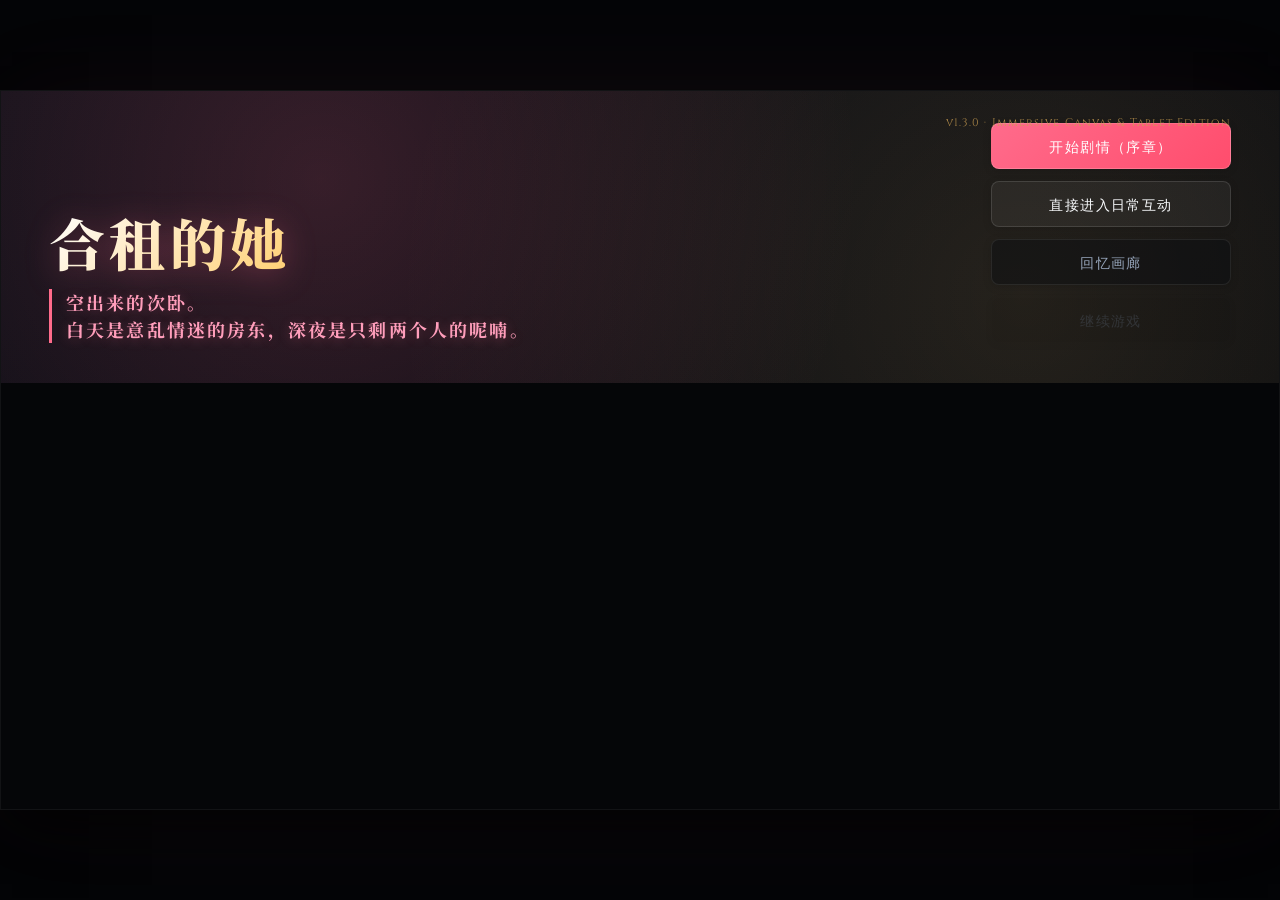
==== public/index.html @ 84e0ab67 "chore: save current progress before implementing video chain scheme" ====
<!DOCTYPE html>
<html lang="zh-CN">
<head>
  <meta charset="UTF-8" />
  <meta
    name="viewport"
    content="width=device-width, initial-scale=1, viewport-fit=cover, interactive-widget=resizes-content"
  />
  <title>合租的她</title>
  <meta name="description" content="合租的她 - 空出来的次卧。白天是房东，晚上只剩你们两个。" />
  <meta property="og:title" content="合租的她" />
  <meta property="og:description" content="空出来的次卧。白天是房东，晚上只剩你们两个。" />
  <link rel="preconnect" href="https://fonts.googleapis.com" />
  <link rel="preconnect" href="https://fonts.gstatic.com" crossorigin />
  <link href="https://fonts.googleapis.com/css2?family=Cinzel:wght@700;900&family=Plus+Jakarta+Sans:wght@400;500;600;700&family=Noto+Serif+SC:wght@500;700&display=swap" rel="stylesheet" />
  <link rel="stylesheet" href="style.css?v=15" />
  <link rel="stylesheet" href="ui-v2.css?v=8" />
</head>
<body>
  <div id="app" class="phone-shell">
    <div id="boot-loader" class="boot-loader is-done" role="status" aria-live="polite">
      <div class="boot-loader-panel">
        <p class="boot-loader-kicker">合租的她</p>
        <p id="boot-loader-text" class="boot-loader-text">好了</p>
        <div class="boot-loader-track" aria-hidden="true"><i id="boot-loader-bar" style="width:100%"></i></div>
      </div>
    </div>

    <!-- 1. TITLE SCREEN (Cinematic & Atmospheric) -->
    <section id="screen-title" class="screen">
      <div class="title-brand-block">
        <h1 class="title-main">合租的她</h1>
        <p class="title-sub">空出来的次卧。<br />白天是意乱情迷的房东，深夜是只剩两个人的呢喃。</p>
      </div>
      <div class="title-actions">
        <button type="button" id="btn-start" class="btn btn--primary">开始剧情（序章）</button>
        <button type="button" id="btn-slg" class="btn btn--secondary">直接进入日常互动</button>
        <button type="button" id="btn-gallery-open" class="btn btn--ghost">回忆画廊</button>
        <button type="button" id="btn-continue" class="btn btn--ghost" disabled>继续游戏</button>
      </div>
      <p class="title-version">v1.3.0 · Immersive Canvas & Tablet Edition</p>
    </section>

    <!-- 2. MAIN IMMERSIVE PLAY SCREEN (All Overlaid on Canvas Stage) -->
    <section id="screen-game" class="screen hidden is-vn">
      
      <!-- Immersive Full-Screen Visual Novel / Stage Backdrop -->
      <div id="stage" class="stage">
        <div id="layer-bg" class="layer-bg" aria-hidden="true"></div>
        <div id="layer-props" class="layer-props" aria-hidden="true"></div>
        <div id="layer-char" class="layer-char" aria-hidden="true"></div>
        <div id="layer-dim" class="layer-dim" aria-hidden="true"></div>
        <div id="layer-hot" class="layer-hot"></div>
        <div id="hit-catcher" class="hit-catcher" aria-hidden="true"></div>
      </div>

      <!-- Floating Top HUD Status Bar (Overlaid directly on Stage canvas) -->
      <header id="hud-bar" class="hud-bar floating-hud-bar">
        <div class="hud-time">
          <span id="hud-clock-icon" class="hud-clock" aria-hidden="true">☀</span>
          <span id="hud-time" class="hud-time-text">第1天 · 周六 · 下午</span>
        </div>
        <div class="hud-energy" title="体力">
          <span class="hud-ico">⚡ 体力</span>
          <div class="hud-bar-track"><i id="hud-energy-fill" style="width: 100%"></i></div>
          <span id="hud-energy-num" class="hud-time-text">100/100</span>
        </div>
        <div class="hud-gold"><span class="hud-ico">💰</span><span id="hud-gold">¥ 1000</span></div>
        <div class="hud-study"><span class="hud-ico">📘</span><span id="hud-study">Lv.50</span></div>
        <button type="button" id="btn-menu" class="hud-gear" aria-label="菜单">⚙</button>
      </header>

      <!-- Floating Left: Smartphone Quick Ribbon (Overlaid on Stage canvas) -->
      <nav class="phone-floating-ribbon">
        <button type="button" class="ribbon-btn" id="btn-phone-shop" title="淘宝网购">
          <span class="ribbon-icon">🛒</span>
          <span class="ribbon-lbl">淘宝</span>
        </button>
        <button type="button" class="ribbon-btn" id="btn-phone-monitor" title="安全监控">
          <span class="ribbon-icon">📹</span>
          <span class="ribbon-lbl">监控</span>
        </button>
        <button type="button" class="ribbon-btn" id="btn-phone-sns" title="iPad平板">
          <span class="ribbon-icon">📱</span>
          <span class="ribbon-lbl">平板</span>
        </button>
        <button type="button" class="ribbon-btn" id="btn-phone-gallery" title="回忆画廊">
          <span class="ribbon-icon">🎨</span>
          <span class="ribbon-lbl">画廊</span>
        </button>
      </nav>

      <!-- Floating Top-Left: Active Quest Tracker Overlay (Overlaid on Stage canvas) -->
      <aside class="quest-floating-overlay">
        <div class="quest-floating-badge">📌 当前目标</div>
        <div class="quest-floating-box">
          <div id="hud-quest-title" class="quest-floating-title">正在载入任务...</div>
          <p id="hud-quest-desc" class="quest-floating-desc">熟悉环境，去各房间探索。</p>
          <div id="hud-quest-target" class="quest-floating-target">目标: 在地图移动中探索客厅或厨房</div>
        </div>
      </aside>

      <!-- Floating Top-Right: Lin Wanqing Profile & Intimacy Stats Card -->
      <aside id="npc-panel" class="npc-floating-overlay is-on">
        <div class="npc-head-row">
          <img id="npc-face" class="npc-face-img" alt="林晚晴" src="assets/char/wanqing/s1.png" />
          <div class="npc-profile-details">
            <span class="npc-profile-name">林晚晴</span>
            <span id="npc-state" class="npc-profile-state">空闲</span>
          </div>
        </div>
        <div class="npc-meters-block">
          <div class="npc-meter-row">
            <span class="npc-meter-lbl">❤ 信赖</span>
            <div class="heart-bar-track"><i id="npc-heart-fill" style="width: 10%"></i></div>
          </div>
          <div class="npc-meter-row">
            <span class="npc-meter-lbl">🔥 欲望</span>
            <div class="lust-bar-track"><i id="npc-lust-fill" style="width: 5%"></i></div>
          </div>
          <div class="npc-meter-row">
            <span class="npc-meter-lbl">🚨 警惕</span>
            <div class="suspicion-bar-track"><i id="npc-suspicion-fill" style="width: 0%"></i></div>
          </div>
          <p id="npc-rel" class="relationship-details">关系：加载中...</p>
        </div>

        <!-- Intimacy Counters Grid (口、手、足、穴、肛、高潮次数) -->
        <div class="npc-stats-section">
          <div class="stats-section-title">📊 肢体与亲密数据</div>
          <div class="npc-stats-grid">
            <div class="stat-badge" title="口交/吞吐次数"><span class="stat-ico">👄 口</span><span id="stat-count-mouth" class="stat-val">0</span></div>
            <div class="stat-badge" title="亲抚/手交次数"><span class="stat-ico">✋ 抚</span><span id="stat-count-hand" class="stat-val">0</span></div>
            <div class="stat-badge" title="足交/踩弄次数"><span class="stat-ico">🦶 足</span><span id="stat-count-foot" class="stat-val">0</span></div>
            <div class="stat-badge" title="穴交/插入次数"><span class="stat-ico">🌸 穴</span><span id="stat-count-vaginal" class="stat-val">0</span></div>
            <div class="stat-badge" title="肛交/后庭次数"><span class="stat-ico">🍑 肛</span><span id="stat-count-anal" class="stat-val">0</span></div>
            <div class="stat-badge" title="高潮/释放次数"><span class="stat-ico">💦 潮</span><span id="stat-count-climax" class="stat-val">0</span></div>
          </div>
        </div>
      </aside>

      <!-- Floating Separated Interactive Actions Selector (Pops up beside sprite when clicked) -->
      <aside id="actions-panel" class="actions-floating-overlay">
        <div class="actions-panel-header">
          <span class="section-overlay-title">🔥 互动玩法</span>
          <button type="button" id="btn-close-acts" class="btn-close-overlay" title="关闭">✕</button>
        </div>
        <div id="npc-acts" class="npc-acts">
          <!-- Populated categories or submenu items -->
        </div>
      </aside>

      <!-- Floating Bottom-Right: Fast Travelling Blueprint Selection Grid (Overlaid on Stage canvas) -->
      <aside class="map-floating-overlay">
        <div class="section-overlay-title">◎ 位置瞬移</div>
        <div id="mini-map-grid" class="mini-map-grid">
          <!-- Populated rooms -->
        </div>
      </aside>

      <!-- Hidden map card but kept for internal bindings compatibility -->
      <div id="mini-map" class="mini-map hidden">
        <div class="mini-map-card">
          <h2>瞬移地图</h2>
          <button type="button" id="mini-map-close" class="btn btn--ghost">关上</button>
        </div>
      </div>

      <!-- Dialogue panel perfectly overlapping at the bottom center of the Stage canvas -->
      <footer id="layer-vn" class="vn-panel">
        <div id="vn-top-bar" class="vn-top-bar">
          <div id="vn-name" class="vn-name"></div>
          <button type="button" id="btn-skip-vn" class="btn-skip-vn">跳过剧情 · 进入日常互动 ➔</button>
        </div>
        <p id="vn-text" class="vn-text"></p>
        <div id="vn-choices" class="vn-choices"></div>
        <p id="vn-hint" class="vn-hint">点这里继续</p>
        <span id="fx-heart" class="fx-heart" hidden>❤ 信赖 +0</span>
      </footer>
    </section>

    <!-- 3. INTERACTIVE VIDEO PLAYER INTERFACE (mode=video) -->
    <div id="layer-video" class="layer-video hidden" role="region" aria-label="情境互动">
      <video id="video-element" class="video-element" playsinline webkit-playsinline></video>
      <div id="video-fallback" class="video-fallback">
        <div class="video-fallback-backdrop"></div>
        <img id="video-fallback-char" class="video-fallback-char" alt="" />
      </div>
      <div id="video-overlay" class="video-overlay">
        <div class="video-header">
          <span class="video-tier-badge" id="video-tier-badge">A档·着衣摸</span>
          <h3 id="video-title" class="video-title">客厅·贴近揉抚</h3>
        </div>
        <p id="video-caption" class="video-caption">等……等一下，客厅灯还没关呢……</p>
        <div id="video-sub-acts" class="video-sub-acts"></div>
        <div class="video-footer">
          <button type="button" id="btn-video-finish" class="btn btn-video-finish">释放 / 结束 ➔</button>
          <button type="button" id="btn-video-close" class="btn btn--ghost btn-video-close">离开</button>
        </div>
      </div>
      <div id="video-fade" class="video-fade"></div>
    </div>

    <!-- 4. RICH GALLERY MODAL SHEET -->
    <div id="gallery-sheet" class="gallery-sheet hidden" role="dialog" aria-label="回忆画廊">
      <div class="gallery-card">
        <div class="gallery-header">
          <h2>回忆画廊 · 情境鉴赏</h2>
          <button type="button" id="gallery-close" class="btn btn--text">✕</button>
        </div>
        <div class="gallery-tabs">
          <button type="button" class="gallery-tab is-active" data-tier="all">全部</button>
          <button type="button" class="gallery-tab" data-tier="A">A·着衣摸</button>
          <button type="button" class="gallery-tab" data-tier="B">B·口</button>
          <button type="button" class="gallery-tab" data-tier="C">C·插入</button>
          <button type="button" class="gallery-tab" data-tier="D">D·床特写</button>
          <button type="button" class="gallery-tab" data-tier="variant">画廊变体</button>
        </div>
        <div id="gallery-grid" class="gallery-grid"></div>
      </div>
    </div>

    <!-- 5. REALISTIC TAOBAO SHOPPING APP MODAL -->
    <div id="taobao-modal" class="modal-sheet hidden" role="dialog" aria-label="淘宝网购">
      <div class="taobao-shell">
        <div class="taobao-header">
          <div class="tb-top-bar">
            <span class="tb-logo">淘 淘宝网购</span>
            <div class="tb-search-bar">
              <span class="tb-search-icon">🔍</span>
              <span class="tb-search-placeholder">搜索微型摄像头/情趣蕾丝/柑橘香水...</span>
            </div>
            <div class="tb-gold-badge">💰 <span id="tb-gold-val">¥ 1000</span></div>
            <button type="button" id="tb-close-btn" class="tb-close-btn">✕</button>
          </div>
          <div class="tb-nav-tabs">
            <button type="button" class="tb-tab is-active" data-cat="all">🔥 猜你喜欢</button>
            <button type="button" class="tb-tab" data-cat="tech">📹 数码安防</button>
            <button type="button" class="tb-tab" data-cat="lingerie">👗 魅惑情趣</button>
            <button type="button" class="tb-tab" data-cat="gift">🎁 精致礼品</button>
          </div>
        </div>
        <div id="tb-product-grid" class="tb-product-grid">
          <!-- Populated by JavaScript -->
        </div>
      </div>
    </div>

    <!-- 6. REALISTIC CCTV SURVEILLANCE SYSTEM MODAL -->
    <div id="cctv-modal" class="modal-sheet hidden" role="dialog" aria-label="安全监控系统">
      <div class="cctv-shell">
        <div class="cctv-top-bar">
          <span class="cctv-title">📹 SECURITY GUARD Pro v4.2 - 全天候监控终端</span>
          <span id="cctv-clock" class="cctv-clock">LIVE ● 2026-10-05 23:45:12 REC</span>
          <button type="button" id="cctv-close-btn" class="cctv-close-btn">✕</button>
        </div>
        <div class="cctv-body">
          <div class="cctv-channels">
            <button type="button" class="cctv-ch-btn is-active" data-cam="cam01">CAM-01 浴室 Bathroom</button>
            <button type="button" class="cctv-ch-btn" data-cam="cam02">CAM-02 客厅 Living Room</button>
            <button type="button" class="cctv-ch-btn" data-cam="cam03">CAM-03 卧室 Bedroom</button>
            <div class="cctv-controls">
              <button type="button" id="btn-cctv-nv" class="cctv-ctrl-btn">🟢 夜视仪 OFF</button>
              <button type="button" id="btn-cctv-snap" class="cctv-ctrl-btn">📸 拍照快照</button>
            </div>
          </div>
          <div class="cctv-monitor-screen">
            <div id="cctv-feed-layer" class="cctv-feed-layer">
              <!-- Live Camera Feed or Static Noise -->
            </div>
            <div class="cctv-hud-overlay">
              <span class="cctv-cam-tag" id="cctv-cam-tag">CAM-01 浴室</span>
              <span class="cctv-signal-tag">SIGNAL: 100% 🟢 30FPS</span>
            </div>
            <div class="cctv-scanline"></div>
          </div>
        </div>
      </div>
    </div>

    <!-- 7. REALISTIC APPLE IPAD PRO TABLET MODAL -->
    <div id="ipad-modal" class="modal-sheet hidden" role="dialog" aria-label="Apple iPad Pro">
      <div class="ipad-shell">
        <div class="ipad-notch"></div>
        <div class="ipad-status-bar">
          <span id="ipad-time" class="ipad-time">09:41 周一</span>
          <div class="ipad-status-right">
            <span>📶 5G</span>
            <span>100% 🔋</span>
          </div>
        </div>

        <!-- iPad Screens Container -->
        <div id="ipad-screen-body" class="ipad-screen-body">
          <!-- 1) iPad OS Home Screen -->
          <div id="ipad-home-screen" class="ipad-view">
            <div class="ipad-apps-grid">
              <button type="button" class="ipad-app-icon" id="ipad-app-wechat">
                <span class="app-ico">💬</span>
                <span class="app-name">微信</span>
              </button>
              <button type="button" class="ipad-app-icon" id="ipad-app-weibo">
                <span class="app-ico">📱</span>
                <span class="app-name">微博</span>
              </button>
              <button type="button" class="ipad-app-icon" id="ipad-app-tb">
                <span class="app-ico">🛒</span>
                <span class="app-name">淘宝</span>
              </button>
              <button type="button" class="ipad-app-icon" id="ipad-app-cctv">
                <span class="app-ico">📹</span>
                <span class="app-name">安全监控</span>
              </button>
              <button type="button" class="ipad-app-icon" id="ipad-app-photos">
                <span class="app-ico">🎨</span>
                <span class="app-name">回忆相册</span>
              </button>
              <button type="button" class="ipad-app-icon" id="ipad-app-notes">
                <span class="app-ico">📝</span>
                <span class="app-name">秘密备忘</span>
              </button>
              <button type="button" class="ipad-app-icon" id="ipad-app-stats">
                <span class="app-ico">📊</span>
                <span class="app-name">肢体数据</span>
              </button>
            </div>
          </div>

          <!-- 2) iPad WeChat App View -->
          <div id="ipad-wechat-view" class="ipad-view hidden">
            <div class="wechat-header">
              <button type="button" class="ipad-back-btn" id="wechat-back-btn">◀ 返回桌面</button>
              <span class="wechat-title">微信 (WeChat)</span>
              <div class="wechat-sub-tabs">
                <button type="button" class="wc-sub-tab is-active" id="wc-tab-chat">💬 聊天</button>
                <button type="button" class="wc-sub-tab" id="wc-tab-moments">🌸 朋友圈</button>
              </div>
            </div>
            <div id="wc-body-chat" class="wechat-body">
              <div class="wc-contact-bar">
                <img src="assets/char/wanqing/s1.png" class="wc-avatar" alt="" />
                <div>
                  <div class="wc-contact-name">林晚晴 (房东姐姐)</div>
                  <div class="wc-contact-sub">在线 · 刚刚更新了朋友圈</div>
                </div>
              </div>
              <div class="wc-chat-log" id="wc-chat-log">
                <!-- Chat messages populated by JS -->
              </div>
              <div class="wc-chat-input-bar">
                <input type="text" id="wc-input" class="wc-input" placeholder="发送消息给晚晴姐..." />
                <button type="button" id="wc-send-btn" class="wc-send-btn">发送</button>
              </div>
            </div>
            <div id="wc-body-moments" class="wechat-body hidden">
              <div class="wc-moments-feed" id="wc-moments-feed">
                <!-- Moments populated by JS -->
              </div>
            </div>
          </div>

          <!-- 3) iPad Weibo App View -->
          <div id="ipad-weibo-view" class="ipad-view hidden">
            <div class="weibo-header">
              <button type="button" class="ipad-back-btn" id="weibo-back-btn">◀ 返回桌面</button>
              <span class="weibo-title">微博 · 热搜与关注</span>
            </div>
            <div class="weibo-body" id="weibo-body">
              <!-- Weibo updates populated by JS -->
            </div>
          </div>

          <!-- 4) iPad Notes App View -->
          <div id="ipad-notes-view" class="ipad-view hidden">
            <div class="notes-header">
              <button type="button" class="ipad-back-btn" id="notes-back-btn">◀ 返回桌面</button>
              <span class="notes-title">📝 秘密备忘录与观察日记</span>
            </div>
            <div class="notes-body" id="notes-body">
              <!-- Notes populated by JS -->
            </div>
          </div>

          <!-- 5) iPad Stats App View -->
          <div id="ipad-stats-view" class="ipad-view hidden">
            <div class="stats-header">
              <button type="button" class="ipad-back-btn" id="stats-back-btn">◀ 返回桌面</button>
              <span class="stats-title">📊 肢体与亲密关系全维度统计</span>
            </div>
            <div class="stats-body" id="ipad-stats-body">
              <!-- Detailed stats analytics populated by JS -->
            </div>
          </div>
        </div>

        <!-- iPad Dock & Home Bar -->
        <div class="ipad-dock">
          <div class="ipad-home-indicator" id="ipad-home-bar" title="返回桌面/关闭"></div>
        </div>
      </div>
    </div>

    <!-- 8. SLG MODAL DIALOG SHEET (Fallback) -->
    <div id="slg-sheet" class="slg-sheet hidden" role="dialog" aria-label="二级菜单">
      <div class="slg-sheet-card">
        <h2 id="slg-sheet-title">手机</h2>
        <div id="slg-sheet-body" class="slg-sheet-body"></div>
      </div>
    </div>

    <!-- 9. SYSTEM MENU MODAL SHEET -->
    <div id="menu-sheet" class="menu-sheet hidden" role="dialog" aria-label="菜单">
      <div class="menu-card">
        <h2>系统</h2>
        <button type="button" id="menu-back" class="btn btn--primary">回到游戏</button>
        <button type="button" id="menu-gallery" class="btn btn--secondary">回忆画廊</button>
        <button type="button" id="menu-title" class="btn">回标题</button>
      </div>
    </div>

    <!-- compat button for map ID -->
    <button type="button" id="btn-map" class="hidden" style="display:none"></button>
  </div>

  <script src="data/script/ch00.js"></script>
  <script defer src="js/stage.js?v=6"></script>
  <script defer src="js/hitmap.js?v=2"></script>
  <script defer src="js/vn.js?v=7"></script>
  <script defer src="js/pack.js?v=2"></script>
  <script defer src="js/slg.js?v=9"></script>
  <script defer src="js/app.js?v=14"></script>
</body>
</html>
---- public/style.css ----
/* Premium Visual Novel & SLG Hybrid UI - Overhauled Style Specification */

:root {
  --wall: #0b0c10;
  --wall-deep: #050608;
  --paper: #f8fafc;
  --paper-dim: #94a3b8;
  --ink: #f1f5f9;
  --ink-soft: #64748b;
  --rust: #ff6b8b;
  --rust-press: #e04d70;
  --gold: #ffd27a;
  --gold-dim: #cda052;
  --line: rgba(255, 255, 255, 0.08);
  --glass: rgba(13, 17, 24, 0.78);
  --glass-light: rgba(255, 255, 255, 0.03);
  --glass-border: rgba(255, 255, 255, 0.08);
  --safe-top: env(safe-area-inset-top, 0px);
  --safe-bottom: env(safe-area-inset-bottom, 0px);
  --safe-left: env(safe-area-inset-left, 0px);
  --safe-right: env(safe-area-inset-right, 0px);
}

* {
  box-sizing: border-box;
}

html, body {
  margin: 0;
  height: 100%;
  background: #030406;
  color: var(--ink);
  font-family: "Plus Jakarta Sans", "PingFang SC", "Hiragino Sans GB", "Microsoft YaHei", sans-serif;
  overflow: hidden;
  -webkit-tap-highlight-color: transparent;
}

/* Premium Outer Device Framing & Viewport Isolation */
.phone-shell {
  position: relative;
  width: min(100vw, calc(100vh * 16 / 9));
  height: min(100vh, calc(100vw * 9 / 16));
  max-width: none;
  margin: 0 auto;
  top: 50%;
  transform: translateY(-50%);
  background: var(--wall-deep);
  overflow: hidden;
  box-shadow: 0 25px 50px -12px rgba(0, 0, 0, 0.8),
              0 0 100px rgba(255, 107, 139, 0.05);
  border: 1px solid rgba(255, 255, 255, 0.05);
}

.screen {
  position: absolute;
  inset: 0;
}

.hidden {
  display: none !important;
}

/* Elegant & Immersive Cinematic Boot Loader */
.boot-loader {
  position: absolute;
  inset: 0;
  z-index: 100;
  display: flex;
  align-items: center;
  justify-content: center;
  background: var(--wall-deep);
}
.boot-loader.is-done {
  display: none;
}
.boot-loader-panel {
  width: min(320px, 45%);
  text-align: center;
}
.boot-loader-kicker {
  margin: 0 0 12px;
  font-family: "Noto Serif SC", "Cinzel", serif;
  font-size: 24px;
  letter-spacing: 0.18em;
  color: var(--paper);
  text-shadow: 0 0 12px rgba(255, 255, 255, 0.2);
}
.boot-loader-text {
  margin: 0 0 20px;
  font-size: 13px;
  letter-spacing: 0.08em;
  color: var(--ink-soft);
}
.boot-loader-track {
  height: 2px;
  background: rgba(255, 255, 255, 0.06);
  overflow: hidden;
  border-radius: 99px;
}
.boot-loader-track i {
  display: block;
  height: 100%;
  width: 10%;
  background: linear-gradient(90deg, var(--rust), var(--gold));
  transition: width 0.2s cubic-bezier(0.16, 1, 0.3, 1);
  box-shadow: 0 0 8px var(--rust);
}

/* Highly Artistic & Cinematic Title Screen (Completely Overturned) */
#screen-title {
  position: relative;
  display: flex;
  flex-direction: row;
  align-items: flex-end;
  justify-content: space-between;
  gap: 32px;
  padding: calc(32px + var(--safe-top)) calc(48px + var(--safe-right)) calc(40px + var(--safe-bottom)) calc(48px + var(--safe-left));
  background:
    radial-gradient(circle at 25% 30%, rgba(255, 107, 139, 0.18) 0%, transparent 55%),
    radial-gradient(circle at 80% 70%, rgba(255, 210, 122, 0.12) 0%, transparent 60%),
    linear-gradient(135deg, #0d0f17 0%, #06080d 100%);
  overflow: hidden;
}

.title-ambient-glow {
  position: absolute;
  inset: 0;
  background: radial-gradient(circle at 20% 50%, rgba(255, 107, 139, 0.12) 0%, transparent 50%);
  pointer-events: none;
  animation: titleGlowPulse 6s ease-in-out infinite alternate;
}
@keyframes titleGlowPulse {
  0% { opacity: 0.5; transform: scale(1); }
  100% { opacity: 1; transform: scale(1.05); }
}

.title-brand-block {
  flex: 1;
  max-width: 580px;
  text-align: left;
  z-index: 2;
}

.title-badge {
  display: inline-block;
  font-family: "Noto Serif SC", serif;
  font-size: 11px;
  font-weight: 700;
  letter-spacing: 0.12em;
  color: var(--gold);
  background: rgba(255, 210, 122, 0.12);
  border: 1px solid rgba(255, 210, 122, 0.3);
  padding: 4px 12px;
  border-radius: 20px;
  margin-bottom: 12px;
  backdrop-filter: blur(8px);
  box-shadow: 0 4px 12px rgba(0, 0, 0, 0.3);
}

.title-main {
  margin: 0 0 14px;
  font-family: "Ma Shan Zheng", "Noto Serif SC", "Cinzel", serif;
  font-size: clamp(34px, 5.8vw, 56px);
  font-weight: 900;
  letter-spacing: 0.08em;
  color: #ffffff;
  background: linear-gradient(135deg, #ffffff 0%, #ffd27a 45%, #ff6b8b 100%);
  -webkit-background-clip: text;
  -webkit-text-fill-color: transparent;
  filter: drop-shadow(0 4px 16px rgba(255, 107, 139, 0.35));
  line-height: 1.18;
}

.title-sub {
  margin: 0;
  font-family: "Noto Serif SC", serif;
  font-size: clamp(14px, 2.2vw, 18px);
  line-height: 1.5;
  color: #ff9ebb;
  letter-spacing: 0.12em;
  font-weight: 700;
  border-left: 3px solid var(--rust);
  padding-left: 14px;
  text-shadow: 0 2px 12px rgba(255, 107, 139, 0.3);
}

.title-actions {
  display: grid;
  gap: 12px;
  width: min(240px, 32%);
  z-index: 2;
}

.title-version {
  position: absolute;
  right: calc(48px + var(--safe-right));
  top: calc(24px + var(--safe-top));
  margin: 0;
  font-family: "Cinzel", monospace;
  font-size: 11px;
  letter-spacing: 0.1em;
  color: var(--gold-dim);
  opacity: 0.8;
  z-index: 2;
}

/* Premium Button Architecture & Affordance Design */
.btn {
  display: flex;
  align-items: center;
  justify-content: center;
  width: 100%;
  min-height: 46px;
  padding: 10px 20px;
  border: 1px solid var(--glass-border);
  border-radius: 8px;
  font-size: 14px;
  font-weight: 500;
  font-family: inherit;
  letter-spacing: 0.1em;
  line-height: 1.3;
  text-align: center;
  cursor: pointer;
  transition: all 0.25s cubic-bezier(0.16, 1, 0.3, 1);
  box-shadow: 0 2px 8px rgba(0, 0, 0, 0.15);
}
.btn:disabled {
  opacity: 0.25;
  cursor: not-allowed;
  border-color: rgba(255, 255, 255, 0.02) !important;
  background: rgba(0, 0, 0, 0.2) !important;
  color: var(--ink-soft) !important;
}

.btn--primary {
  background: linear-gradient(135deg, var(--rust) 0%, #ff4d6d 100%);
  border-color: rgba(255, 255, 255, 0.15);
  color: #ffffff;
}
.btn--primary:not(:disabled):hover {
  transform: translateY(-2px);
  box-shadow: 0 8px 20px rgba(255, 107, 139, 0.35);
  filter: brightness(1.08);
}
.btn--primary:not(:disabled):active {
  transform: translateY(0);
}

.btn--secondary {
  background: rgba(255, 255, 255, 0.05);
  border-color: rgba(255, 255, 255, 0.12);
  color: var(--paper);
}
.btn--secondary:not(:disabled):hover {
  background: rgba(255, 255, 255, 0.12);
  border-color: var(--gold);
  transform: translateY(-2px);
  box-shadow: 0 6px 15px rgba(255, 210, 122, 0.1);
}
.btn--secondary:not(:disabled):active {
  transform: translateY(0);
}

.btn--ghost {
  background: rgba(10, 12, 16, 0.45);
  border-color: rgba(255, 255, 255, 0.08);
  color: var(--paper-dim);
}
.btn--ghost:not(:disabled):hover {
  border-color: var(--rust);
  color: #ffffff;
  background: rgba(255, 107, 139, 0.05);
}

.btn--text {
  width: auto;
  min-height: 36px;
  min-width: 44px;
  padding: 6px 14px;
  background: transparent;
  border-color: transparent;
  color: var(--paper-dim);
  font-size: 13px;
  box-shadow: none;
}
.btn--text:not(:disabled):hover {
  color: #ffffff;
}

.btn--time {
  background: rgba(15, 20, 30, 0.7);
  border-color: rgba(255, 255, 255, 0.06);
  color: var(--paper-dim);
  font-size: 13px;
  min-height: 40px;
  border-radius: 6px;
}
.btn--time:not(:disabled):hover {
  border-color: var(--gold);
  color: #ffffff;
  background: rgba(255, 210, 122, 0.05);
}

/* Immersive Game Stage with Depth */
.stage {
  position: absolute;
  inset: 0;
  background: #030406;
  overflow: hidden;
}
.layer-bg,
.layer-props,
.layer-char,
.layer-dim,
.hit-catcher {
  position: absolute;
  inset: 0;
  pointer-events: none;
}
.layer-bg { z-index: 1; }
.layer-props { z-index: 2; }
.layer-char { z-index: 3; }
.layer-dim {
  z-index: 4;
  background: rgba(5, 7, 10, 0.45);
  opacity: 0;
  transition: opacity 0.25s linear;
}
.layer-dim.is-on { opacity: 1; }
.hit-catcher { z-index: 5; }

.stage-bg-img {
  width: 100%;
  height: 100%;
  object-fit: cover;
  object-position: center;
  display: block;
}
.stage-char-img {
  position: absolute;
  right: 6%;
  left: auto;
  bottom: 24px;
  height: min(78%, 560px);
  width: auto;
  max-width: 38%;
  object-fit: contain;
  object-position: top center;
  display: block;
  pointer-events: none;
  filter: drop-shadow(0 15px 30px rgba(0,0,0,0.55));
}
.stage-char-img.is-hide { visibility: hidden; }
.stage-char-img.is-player {
  left: 50%;
  right: auto;
  transform: translateX(-50%);
  height: min(88%, 620px);
  max-width: 46%;
  bottom: 12px;
  object-position: center bottom;
  filter: drop-shadow(0 20px 40px rgba(0,0,0,0.65));
}

/* Sleek Secondary Topbar Actions */
.topbar {
  position: absolute;
  top: var(--safe-top);
  left: var(--safe-left);
  right: var(--safe-right);
  z-index: 20;
  display: flex;
  align-items: center;
  gap: 12px;
  padding: 10px 18px;
  background: linear-gradient(180deg, rgba(8,12,20,0.9) 0%, transparent 100%);
  font-size: 12px;
  color: var(--paper-dim);
}

/* Exquisite Visual Novel Dialogue Box Panel */
.vn-panel {
  position: absolute;
  left: 0;
  right: 0;
  bottom: 0;
  z-index: 20;
  padding: 18px 24px calc(20px + var(--safe-bottom));
  background: linear-gradient(180deg, rgba(13, 17, 24, 0.95) 0%, rgba(7, 9, 13, 0.98) 100%);
  border-top: 1px solid rgba(255, 107, 139, 0.15);
  box-shadow: 0 -15px 35px -5px rgba(0, 0, 0, 0.7);
  min-height: 128px;
  max-height: 38%;
  overflow: visible;
  backdrop-filter: blur(16px);
}
.vn-top-bar {
  display: flex;
  justify-content: space-between;
  align-items: center;
  margin-bottom: 8px;
}
.vn-name {
  font-family: "Noto Serif SC", serif;
  font-size: 15px;
  color: var(--gold);
  font-weight: 700;
  letter-spacing: 0.08em;
  text-shadow: 0 1px 8px rgba(255, 210, 122, 0.3);
  position: relative;
  display: inline-block;
  padding-bottom: 4px;
}
.vn-name::after {
  content: '';
  position: absolute;
  bottom: 0;
  left: 0;
  width: 100%;
  height: 2px;
  background: linear-gradient(90deg, var(--gold), transparent);
}
.btn-skip-vn {
  background: rgba(255, 255, 255, 0.05);
  border: 1px solid rgba(255, 255, 255, 0.1);
  color: var(--paper-dim);
  border-radius: 4px;
  padding: 4px 10px;
  font-size: 11px;
  cursor: pointer;
  letter-spacing: 0.05em;
  transition: all 0.2s ease;
}
.btn-skip-vn:hover {
  background: rgba(255, 107, 139, 0.1);
  border-color: var(--rust);
  color: #ffffff;
}

.vn-text {
  margin: 0;
  font-size: 15.5px;
  line-height: 1.62;
  color: var(--paper);
  white-space: pre-wrap;
  word-break: break-word;
  max-width: 82ch;
  letter-spacing: 0.05em;
}
.vn-hint {
  margin: 12px 0 0;
  font-size: 11px;
  color: var(--ink-soft);
  text-align: right;
  letter-spacing: 0.08em;
  text-transform: uppercase;
}
.vn-choices {
  display: grid;
  gap: 10px;
  margin-top: 14px;
  max-width: 580px;
}
.vn-choices:empty {
  display: none;
}

/* Elegant Interactive Choices - Glassmorphism Style */
.choice {
  display: block;
  width: 100%;
  min-height: 44px;
  padding: 12px 18px;
  border: 1px solid rgba(255, 255, 255, 0.12);
  border-left: 4px solid var(--rust);
  border-radius: 6px;
  background: rgba(15, 20, 30, 0.85);
  color: var(--paper);
  font-size: 14px;
  font-weight: 500;
  font-family: inherit;
  text-align: left;
  letter-spacing: 0.04em;
  cursor: pointer;
  transition: all 0.2s ease;
  box-shadow: 0 4px 12px rgba(0,0,0,0.25);
}
.choice:hover {
  background: rgba(255, 107, 139, 0.08);
  border-color: var(--rust);
  box-shadow: 0 6px 18px rgba(255, 107, 139, 0.15);
  transform: translateX(4px);
}
.choice:active {
  transform: translateX(2px);
}

/* Exquisite Frosted Modals */
.menu-sheet, .slg-sheet {
  position: absolute;
  inset: 0;
  z-index: 45;
  display: flex;
  align-items: center;
  justify-content: center;
  background: rgba(3, 4, 6, 0.65);
  backdrop-filter: blur(12px);
  padding: 16px;
}
.menu-sheet.hidden, .slg-sheet.hidden {
  display: none !important;
}

.menu-card, .slg-sheet-card {
  width: min(380px, 90%);
  background: var(--glass);
  border: 1px solid var(--glass-border);
  border-top: 2px solid var(--gold);
  border-radius: 12px;
  padding: 24px;
  box-shadow: 0 25px 50px -12px rgba(0, 0, 0, 0.9);
  text-align: center;
}
.menu-card h2, .slg-sheet-card h2 {
  margin: 0 0 20px;
  font-family: "Noto Serif SC", serif;
  font-size: 18px;
  letter-spacing: 0.1em;
  color: var(--paper);
  text-align: center;
}
.menu-card .btn, .slg-sheet-body .btn {
  margin-bottom: 10px;
  background: rgba(255, 255, 255, 0.04);
  border-color: rgba(255, 255, 255, 0.08);
  color: var(--paper-dim);
}
.menu-card .btn:hover, .slg-sheet-body .btn:hover {
  background: rgba(255, 255, 255, 0.08);
  border-color: var(--gold);
  color: #ffffff;
}
.menu-card .btn--primary {
  background: linear-gradient(135deg, var(--rust) 0%, #ff4d6d 100%) !important;
  border-color: rgba(255, 255, 255, 0.15) !important;
  color: #ffffff !important;
}
.menu-card .btn--primary:hover {
  box-shadow: 0 8px 20px rgba(255, 107, 139, 0.3) !important;
}
.menu-card .btn:last-child {
  margin-bottom: 0;
}

.slg-sheet-body {
  display: grid;
  gap: 10px;
}
.slg-sheet-body .btn--time {
  width: 100%;
}
---- public/ui-v2.css ----
/* Premium Immersive Visual Novel & SLG Hybrid Design System (ui-v2.css) */

#screen-game.is-slg .stage-char-img:not(.is-player) {
  right: 32%;
  height: min(84%, 580px);
  filter: drop-shadow(0 10px 25px rgba(0, 0, 0, 0.65));
  transition: all 0.3s cubic-bezier(0.16, 1, 0.3, 1);
  pointer-events: auto !important;
  cursor: pointer !important;
  z-index: 25 !important;
}

#layer-char {
  z-index: 20 !important;
  pointer-events: none !important;
}

#screen-game.is-vn .hud-bar,
#screen-game.is-vn .npc-floating-overlay,
#screen-game.is-vn .quest-floating-overlay,
#screen-game.is-vn .actions-floating-overlay,
#screen-game.is-vn .map-floating-overlay,
#screen-game.is-vn .phone-floating-ribbon,
#screen-game.is-talk .npc-floating-overlay,
#screen-game.is-talk .quest-floating-overlay,
#screen-game.is-talk .actions-floating-overlay,
#screen-game.is-talk .map-floating-overlay,
#screen-game.is-talk .phone-floating-ribbon {
  display: none !important;
}

/* ==========================================
   1. EXQUISITE FLOATING HUD (Unboxed Canvas Overlay)
   ========================================== */
.hud-bar {
  position: absolute;
  top: 14px;
  left: 14px;
  right: 14px;
  z-index: 22;
  height: auto;
  padding: 0;
  display: none;
  flex-wrap: wrap;
  align-items: center;
  gap: 10px;
  background: transparent !important;
  border-bottom: none !important;
  backdrop-filter: none !important;
  pointer-events: none;
}
#screen-game.is-slg .hud-bar {
  display: flex;
}

/* Glassmorphic Floating HUD Badges */
.hud-time, .hud-energy, .hud-gold, .hud-study {
  pointer-events: auto;
  background: rgba(10, 14, 22, 0.82);
  border: 1px solid rgba(255, 255, 255, 0.08);
  border-radius: 8px;
  padding: 6px 12px;
  display: flex;
  align-items: center;
  gap: 8px;
  box-shadow: 0 4px 16px rgba(0, 0, 0, 0.45);
  backdrop-filter: blur(12px);
  color: var(--paper);
  font-size: 12.5px;
  transition: all 0.2s ease;
}
.hud-time:hover, .hud-energy:hover, .hud-gold:hover, .hud-study:hover {
  border-color: rgba(255, 255, 255, 0.2);
  background: rgba(15, 21, 32, 0.88);
  transform: translateY(-1px);
}

.hud-time {
  font-weight: 600;
  letter-spacing: 0.04em;
}

.hud-clock {
  width: 24px;
  height: 24px;
  border-radius: 50%;
  display: grid;
  place-items: center;
  background: radial-gradient(circle at 35% 30%, #ffd27a 0%, #d4af37 100%);
  color: #121826;
  font-size: 12px;
  box-shadow: 0 0 8px rgba(255, 210, 122, 0.4);
}
.hud-clock.is-night {
  background: radial-gradient(circle at 35% 30%, #a5b4fc 0%, #4338ca 100%);
  color: #eef2ff;
  box-shadow: 0 0 8px rgba(99, 102, 241, 0.4);
}

.hud-energy {
  min-width: 140px;
}
.hud-bar-track {
  width: 50px;
  height: 6px;
  border-radius: 99px;
  background: rgba(255, 255, 255, 0.08);
  overflow: hidden;
  border: 1px solid rgba(255, 255, 255, 0.04);
}
.hud-bar-track i {
  display: block;
  height: 100%;
  width: 100%;
  background: linear-gradient(90deg, #ff7b9c, #ff4d6d);
  box-shadow: 0 0 6px rgba(255, 107, 139, 0.5);
  border-radius: 99px;
  transition: width 0.3s cubic-bezier(0.16, 1, 0.3, 1);
}

#hud-energy-num, #hud-gold, #hud-study {
  font-family: "Plus Jakarta Sans", monospace;
  font-variant-numeric: tabular-nums;
  font-weight: 600;
}

.hud-gear {
  pointer-events: auto;
  margin-left: auto;
  width: 32px;
  height: 32px;
  border: 1px solid rgba(255, 255, 255, 0.08);
  border-radius: 8px;
  background: rgba(10, 14, 22, 0.82);
  color: var(--paper-dim);
  font-size: 13px;
  cursor: pointer;
  display: grid;
  place-items: center;
  backdrop-filter: blur(12px);
  box-shadow: 0 4px 16px rgba(0, 0, 0, 0.45);
  transition: all 0.2s cubic-bezier(0.16, 1, 0.3, 1);
}
.hud-gear:hover {
  background: rgba(255, 107, 139, 0.12);
  border-color: var(--rust);
  color: #ffffff;
  transform: scale(1.05) rotate(45deg);
}

/* ==========================================
   2. FLOATING SMARTPHONE QUICK RIBBON
   ========================================== */
.phone-floating-ribbon {
  position: absolute;
  top: 72px;
  left: 14px;
  z-index: 22;
  display: none;
  flex-direction: column;
  gap: 8px;
}
#screen-game.is-slg .phone-floating-ribbon {
  display: flex;
}
.ribbon-btn {
  width: 46px;
  height: 46px;
  border-radius: 50%;
  border: 1px solid rgba(255, 255, 255, 0.08);
  background: rgba(10, 14, 22, 0.82);
  color: var(--paper);
  display: flex;
  flex-direction: column;
  align-items: center;
  justify-content: center;
  cursor: pointer;
  backdrop-filter: blur(12px);
  box-shadow: 0 4px 16px rgba(0, 0, 0, 0.4);
  transition: all 0.2s cubic-bezier(0.16, 1, 0.3, 1);
  font-family: inherit;
  padding: 0;
}
.ribbon-btn:hover {
  transform: scale(1.08) translateX(3px);
  border-color: var(--rust);
  background: rgba(255, 107, 139, 0.1);
  box-shadow: 0 6px 20px rgba(255, 107, 139, 0.25);
}
.ribbon-icon {
  font-size: 15px;
  margin-bottom: 1px;
}
.ribbon-lbl {
  font-size: 8px;
  font-weight: 700;
  color: var(--paper-dim);
  line-height: 1;
}
.ribbon-btn:hover .ribbon-lbl {
  color: #ffffff;
}

/* ==========================================
   3. FLOATING QUEST JOURNAL CARD
   ========================================== */
.quest-floating-overlay {
  position: absolute;
  top: 72px;
  left: 72px;
  width: 210px;
  z-index: 22;
  display: none;
  flex-direction: column;
}
#screen-game.is-slg .quest-floating-overlay {
  display: flex;
}
.quest-floating-badge {
  font-family: "Noto Serif SC", serif;
  font-size: 9.5px;
  font-weight: 700;
  color: var(--gold);
  background: rgba(255, 210, 122, 0.12);
  border: 1px solid rgba(255, 210, 122, 0.25);
  padding: 2px 8px;
  border-radius: 4px;
  width: fit-content;
  margin-bottom: 4px;
  letter-spacing: 0.05em;
  backdrop-filter: blur(8px);
}
.quest-floating-box {
  background: rgba(10, 14, 22, 0.82);
  border: 1px solid rgba(255, 255, 255, 0.06);
  border-left: 3px solid var(--rust);
  border-radius: 6px;
  padding: 10px 12px;
  box-shadow: 0 8px 24px rgba(0, 0, 0, 0.4);
  backdrop-filter: blur(12px);
}
.quest-floating-title {
  font-family: "Noto Serif SC", serif;
  font-size: 13px;
  font-weight: 700;
  color: var(--rust);
  margin-bottom: 4px;
  letter-spacing: 0.02em;
}
.quest-floating-desc {
  margin: 0 0 6px 0;
  font-size: 11px;
  line-height: 1.5;
  color: var(--paper-dim);
  font-weight: 400;
}
.quest-floating-target {
  margin: 0;
  font-size: 10px;
  font-weight: 600;
  color: var(--gold);
  border-top: 1px dashed rgba(255, 255, 255, 0.06);
  padding-top: 4px;
}

/* ==========================================
   4. IMMERSIVE LIN WANQING PORTRAIT CARD
   ========================================== */
.npc-floating-overlay {
  position: absolute;
  top: 72px;
  right: 14px;
  width: 195px;
  z-index: 22;
  padding: 10px 12px;
  display: none;
  flex-direction: column;
  gap: 8px;
  background: rgba(10, 14, 22, 0.82);
  border: 1px solid rgba(255, 255, 255, 0.06);
  border-radius: 8px;
  box-shadow: 0 8px 24px rgba(0, 0, 0, 0.4);
  backdrop-filter: blur(12px);
}
#screen-game.is-slg .npc-floating-overlay {
  display: flex;
}
.npc-head-row {
  display: flex;
  gap: 8px;
  align-items: center;
}
.npc-face-img {
  width: 38px;
  height: 38px;
  border-radius: 50%;
  object-fit: cover;
  object-position: top center;
  border: 1.5px solid var(--gold);
  box-shadow: 0 0 8px rgba(255, 210, 122, 0.3);
}
.npc-profile-details {
  display: flex;
  flex-direction: column;
}
.npc-profile-name {
  font-family: "Noto Serif SC", serif;
  font-size: 13px;
  font-weight: 700;
  color: #ffffff;
}
.npc-profile-state {
  font-size: 10.5px;
  color: var(--rust);
  font-weight: 700;
  display: flex;
  align-items: center;
  gap: 4px;
}
.npc-profile-state::before {
  content: "";
  display: inline-block;
  width: 6px;
  height: 6px;
  background: var(--rust);
  border-radius: 50%;
  animation: statePulse 1.5s infinite;
}
@keyframes statePulse {
  0% { transform: scale(0.95); opacity: 0.5; }
  50% { transform: scale(1.25); opacity: 1; box-shadow: 0 0 6px var(--rust); }
  100% { transform: scale(0.95); opacity: 0.5; }
}

.npc-meters-block {
  display: flex;
  flex-direction: column;
  gap: 6px;
  border-top: 1px solid rgba(255, 255, 255, 0.05);
  padding-top: 8px;
}
.npc-meter-row {
  display: flex;
  align-items: center;
  gap: 6px;
}
.npc-meter-lbl {
  font-size: 9.5px;
  font-weight: 700;
  color: var(--paper-dim);
  width: 38px;
  flex-shrink: 0;
}
.heart-bar-track, .lust-bar-track {
  flex: 1;
  height: 6px;
  border-radius: 99px;
  background: rgba(255, 255, 255, 0.06);
  overflow: hidden;
  border: 1px solid rgba(255, 255, 255, 0.04);
}
.heart-bar-track i, .lust-bar-track i {
  display: block;
  height: 100%;
  width: 10%;
  border-radius: 99px;
  transition: width 0.4s cubic-bezier(0.16, 1, 0.3, 1);
}
.heart-bar-track i {
  background: linear-gradient(90deg, #ff4d6d, #ff758f);
  box-shadow: 0 0 6px rgba(255, 77, 109, 0.5);
}
.lust-bar-track i {
  background: linear-gradient(90deg, #ff9e00, #ff0054);
  box-shadow: 0 0 6px rgba(255, 158, 0, 0.5);
}

.relationship-details {
  margin: 2px 0 0 0;
  font-size: 10.5px;
  color: var(--gold);
  font-weight: 600;
  text-align: center;
}

/* ==========================================
   5. FLOATING INTERACTIVE ACTIONS PANEL (POPS UP BESIDE SPRITE)
   ========================================== */
.actions-floating-overlay {
  position: absolute;
  top: 90px;
  right: 220px;
  width: 210px;
  max-height: 380px;
  z-index: 35;
  display: none;
  flex-direction: column;
  gap: 8px;
  background: rgba(10, 14, 22, 0.92);
  border: 1px solid rgba(255, 107, 139, 0.25);
  border-radius: 12px;
  padding: 12px;
  box-shadow: 0 12px 32px rgba(0, 0, 0, 0.6), 0 0 16px rgba(255, 107, 139, 0.15);
  backdrop-filter: blur(16px);
  animation: actionsPop 0.25s cubic-bezier(0.16, 1, 0.3, 1);
}
@keyframes actionsPop {
  0% { opacity: 0; transform: scale(0.9) translateY(10px); }
  100% { opacity: 1; transform: scale(1) translateY(0); }
}
.actions-floating-overlay.is-on {
  display: flex !important;
}
.actions-panel-header {
  display: flex;
  justify-content: space-between;
  align-items: center;
  border-bottom: 1px solid rgba(255, 255, 255, 0.08);
  padding-bottom: 6px;
  margin-bottom: 4px;
}
.btn-close-overlay {
  background: transparent;
  border: none;
  color: var(--paper-dim);
  font-size: 13px;
  cursor: pointer;
  padding: 2px 6px;
  border-radius: 4px;
  transition: all 0.2s;
}
.btn-close-overlay:hover {
  color: #ffffff;
  background: rgba(255, 255, 255, 0.1);
}
.section-overlay-title {
  font-family: "Noto Serif SC", serif;
  font-size: 11px;
  font-weight: 700;
  color: var(--gold);
  letter-spacing: 0.05em;
  border-bottom: 1px solid rgba(255, 255, 255, 0.06);
  padding-bottom: 4px;
  margin-bottom: 4px;
  text-align: center;
}

/* Actions Menu Buttons & Dynamic Children */
.npc-acts {
  display: flex;
  flex-direction: column;
  gap: 6px;
  overflow-y: auto;
  flex: 1;
  padding-right: 2px;
}
.npc-acts::-webkit-scrollbar {
  width: 3px;
}
.npc-acts::-webkit-scrollbar-thumb {
  background: rgba(255, 255, 255, 0.1);
  border-radius: 99px;
}

/* Category menu items */
.npc-act-category {
  display: flex;
  align-items: center;
  justify-content: space-between;
  width: 100%;
  padding: 8px 10px;
  border-radius: 6px;
  border: 1px solid rgba(255, 255, 255, 0.06);
  background: rgba(255, 255, 255, 0.02);
  color: var(--paper);
  font-size: 12px;
  font-weight: 500;
  cursor: pointer;
  transition: all 0.2s cubic-bezier(0.16, 1, 0.3, 1);
}
.npc-act-category:hover:not(:disabled) {
  background: rgba(255, 107, 139, 0.08);
  border-color: var(--rust);
  color: #ffffff;
  transform: translateX(1px);
}
.npc-act-category.is-locked {
  opacity: 0.4;
  cursor: not-allowed;
  background: rgba(0, 0, 0, 0.15);
  border-color: rgba(255, 255, 255, 0.02);
}
.npc-act-category .lock {
  font-size: 9px;
  color: var(--paper-dim);
}
.npc-act-category .category-arrow {
  color: var(--gold);
  font-size: 10px;
}

/* Child action menu items */
.npc-act {
  display: flex;
  align-items: center;
  justify-content: space-between;
  width: 100%;
  padding: 8px 10px;
  border-radius: 6px;
  border: 1px solid rgba(255, 255, 255, 0.05);
  background: rgba(255, 255, 255, 0.03);
  color: var(--paper-dim);
  font-size: 11.5px;
  font-weight: 400;
  cursor: pointer;
  text-align: left;
  transition: all 0.2s cubic-bezier(0.16, 1, 0.3, 1);
}
.npc-act:hover:not(:disabled) {
  border-color: var(--gold);
  background: rgba(255, 210, 122, 0.05);
  color: #ffffff;
}
.npc-act:disabled {
  opacity: 0.3;
  cursor: not-allowed;
}
.npc-act .lock {
  font-size: 8.5px;
  color: var(--rust);
}
.npc-act .cost {
  font-size: 9px;
  color: var(--gold-dim);
  font-weight: 600;
}
.npc-act-back {
  background: rgba(255, 107, 139, 0.1) !important;
  border-color: rgba(255, 107, 139, 0.2) !important;
  color: var(--rust) !important;
  font-weight: 600;
}
.npc-act-back:hover {
  background: rgba(255, 107, 139, 0.16) !important;
  border-color: var(--rust) !important;
}

.npc-state-empty {
  font-size: 11px;
  color: var(--ink-soft);
  text-align: center;
  margin: 10px 0;
}

/* ==========================================
   6. VISUAL BLUEPRINT FLOOR GRID MAP
   ========================================== */
.map-floating-overlay {
  position: absolute;
  right: 14px;
  bottom: 14px;
  width: 195px;
  height: 215px;
  z-index: 22;
  display: none;
  flex-direction: column;
  background: rgba(10, 14, 22, 0.85);
  border: 1px solid rgba(255, 255, 255, 0.06);
  border-top: 2px solid var(--gold);
  border-radius: 8px;
  padding: 10px;
  box-shadow: 0 12px 32px rgba(0, 0, 0, 0.5);
  backdrop-filter: blur(16px);
}
#screen-game.is-slg .map-floating-overlay {
  display: flex;
}
.map-floating-overlay .mini-map-grid {
  display: grid;
  grid-template-columns: 1fr 1fr 1fr;
  grid-template-rows: auto auto auto;
  gap: 4px;
  flex: 1;
}

/* Blueprint block colorations */
.map-floating-overlay .mmap-room-Bedroom_NPC { 
  grid-column: 1; grid-row: 1; 
  background: rgba(244, 63, 94, 0.08); 
  border-color: rgba(244, 63, 94, 0.15); 
}
.map-floating-overlay .mmap-room-Bathroom { 
  grid-column: 2; grid-row: 1; 
  background: rgba(13, 148, 136, 0.08); 
  border-color: rgba(13, 148, 136, 0.15); 
}
.map-floating-overlay .mmap-room-Laundry { 
  grid-column: 3; grid-row: 1; 
  background: rgba(99, 102, 241, 0.08); 
  border-color: rgba(99, 102, 241, 0.15); 
}

.map-floating-overlay .mmap-room-LivingRoom { 
  grid-column: 1 / span 2; grid-row: 2; 
  background: rgba(56, 189, 248, 0.08); 
  border-color: rgba(56, 189, 248, 0.15); 
}
.map-floating-overlay .mmap-room-Kitchen { 
  grid-column: 3; grid-row: 2; 
  background: rgba(217, 119, 6, 0.08); 
  border-color: rgba(217, 119, 6, 0.15); 
}

.map-floating-overlay .mmap-room-Bedroom_Player { 
  grid-column: 1; grid-row: 3; 
  background: rgba(100, 116, 139, 0.08); 
  border-color: rgba(100, 116, 139, 0.15); 
}
.map-floating-overlay .mmap-room-Entry { 
  grid-column: 2; grid-row: 3; 
  background: rgba(71, 85, 105, 0.08); 
  border-color: rgba(71, 85, 105, 0.15); 
}
.map-floating-overlay .mmap-room-Outside { 
  grid-column: 3; grid-row: 3; 
  background: rgba(30, 41, 59, 0.08); 
  border-color: rgba(30, 41, 59, 0.15); 
}

/* Base room styling */
.map-floating-overlay .mmap-room {
  border-radius: 4px;
  border: 1px solid rgba(255, 255, 255, 0.05);
  display: flex;
  flex-direction: column;
  align-items: center;
  justify-content: center;
  gap: 1px;
  cursor: pointer;
  transition: all 0.2s cubic-bezier(0.16, 1, 0.3, 1);
  min-height: 0;
  padding: 4px 2px;
}
.map-floating-overlay .mmap-room:hover {
  filter: brightness(1.2);
  border-color: rgba(255, 255, 255, 0.3) !important;
}

/* Halo active states on floor plan map */
.map-floating-overlay .mmap-room.is-here {
  border-color: var(--gold) !important;
  box-shadow: inset 0 0 8px rgba(255, 210, 122, 0.25), 0 0 10px rgba(255, 210, 122, 0.3);
}
.map-floating-overlay .mmap-room.is-npc {
  border-color: var(--rust) !important;
  box-shadow: inset 0 0 8px rgba(255, 107, 139, 0.25), 0 0 10px rgba(255, 107, 139, 0.3);
}
.map-floating-overlay .mmap-room.is-here.is-npc {
  border-color: #ffaa66 !important;
  box-shadow: inset 0 0 8px rgba(255, 170, 102, 0.3), 0 0 12px rgba(255, 170, 102, 0.45);
}

.map-floating-overlay .mmap-room-name {
  font-size: 10px;
  font-weight: 700;
  color: var(--paper-dim);
}
.map-floating-overlay .mmap-room:hover .mmap-room-name {
  color: #ffffff;
}
.map-floating-overlay .mmap-room-icon {
  font-size: 11px;
}

/* Blueprint indicators layout */
.map-floating-overlay .mmap-room-indicators {
  display: flex !important;
  flex-direction: column;
  gap: 2px;
  width: 100%;
  align-items: center;
  margin-top: 2px;
}
.map-floating-overlay .mmap-indicator {
  font-size: 8px;
  font-weight: 600;
  line-height: 1;
  padding: 1px 3px;
  border-radius: 2px;
  text-align: center;
  white-space: nowrap;
  letter-spacing: -0.02em;
}
.map-floating-overlay .mmap-indicator.is-player {
  background: rgba(255, 210, 122, 0.15);
  color: var(--gold);
}
.map-floating-overlay .mmap-indicator.is-npc {
  background: rgba(255, 107, 139, 0.15);
  color: var(--rust);
}

/* ==========================================
   7. PREMIUM DIALOGUE & VN STAGE PANEL
   ========================================== */
#screen-game.is-slg .vn-panel {
  left: 220px !important;
  right: 220px !important;
  bottom: 14px !important;
  width: auto !important;
  border-radius: 8px !important;
  border: 1px solid rgba(255, 255, 255, 0.08) !important;
  background: rgba(10, 14, 22, 0.85) !important;
  box-shadow: 0 12px 32px rgba(0, 0, 0, 0.55) !important;
  backdrop-filter: blur(16px) !important;
  padding: 12px 16px !important;
}

.vn-panel {
  position: absolute;
  left: 5%;
  right: 5%;
  bottom: calc(16px + var(--safe-bottom));
  z-index: 25;
  padding: 16px 20px;
  background: rgba(10, 14, 22, 0.85);
  border: 1px solid rgba(255, 255, 255, 0.08);
  border-radius: 12px;
  box-shadow: 0 20px 40px rgba(0, 0, 0, 0.6);
  backdrop-filter: blur(20px);
  transition: all 0.3s cubic-bezier(0.16, 1, 0.3, 1);
}

.vn-top-bar {
  display: flex;
  justify-content: space-between;
  align-items: center;
  margin-bottom: 8px;
  border-bottom: 1px solid rgba(255, 255, 255, 0.05);
  padding-bottom: 4px;
}
.vn-name {
  font-family: "Noto Serif SC", serif;
  font-size: 15px;
  font-weight: 700;
  color: var(--gold);
  letter-spacing: 0.05em;
  text-shadow: 0 2px 8px rgba(0, 0, 0, 0.5);
}
.btn-skip-vn {
  background: transparent;
  border: none;
  color: var(--paper-dim);
  font-size: 11px;
  font-weight: 500;
  cursor: pointer;
  padding: 4px 8px;
  border-radius: 4px;
  transition: all 0.2s;
}
.btn-skip-vn:hover {
  color: var(--rust);
  background: rgba(255, 107, 139, 0.06);
}

.vn-text {
  font-family: "Noto Serif SC", serif;
  font-size: 14.5px;
  line-height: 1.65;
  color: var(--paper);
  margin: 0 0 12px;
  min-height: 48px;
  font-weight: 500;
  letter-spacing: 0.02em;
}

.vn-choices {
  display: flex;
  flex-direction: column;
  gap: 8px;
  margin-bottom: 8px;
}
.choice {
  display: block;
  width: 100%;
  padding: 10px 16px;
  background: rgba(255, 255, 255, 0.04);
  border: 1px solid rgba(255, 255, 255, 0.08);
  border-radius: 6px;
  color: var(--paper);
  font-size: 13.5px;
  font-weight: 500;
  text-align: left;
  cursor: pointer;
  transition: all 0.2s cubic-bezier(0.16, 1, 0.3, 1);
  box-shadow: 0 4px 10px rgba(0,0,0,0.15);
}
.choice:hover {
  background: rgba(255, 107, 139, 0.08);
  border-color: var(--rust);
  transform: translateY(-1px) translateX(2px);
  box-shadow: 0 6px 15px rgba(255, 107, 139, 0.15);
}

.vn-hint {
  font-size: 10px;
  color: var(--ink-soft);
  text-align: right;
  margin: 0;
  animation: hintBlink 2s infinite;
}
@keyframes hintBlink {
  0% { opacity: 0.3; }
  50% { opacity: 0.8; }
  100% { opacity: 0.3; }
}

.fx-heart {
  position: absolute;
  top: -30px;
  left: 50%;
  transform: translateX(-50%) translateY(10px);
  z-index: 30;
  font-family: "Noto Serif SC", serif;
  font-size: 12px;
  font-weight: 700;
  color: var(--rust);
  background: rgba(13, 17, 24, 0.85);
  border: 1px solid rgba(255, 107, 139, 0.3);
  padding: 4px 12px;
  border-radius: 20px;
  box-shadow: 0 8px 24px rgba(0, 0, 0, 0.4);
  opacity: 0;
  pointer-events: none;
  transition: all 0.4s cubic-bezier(0.16, 1, 0.3, 1);
}
.fx-heart.is-on {
  opacity: 1;
  transform: translateX(-50%) translateY(-10px);
}

/* ==========================================
   6. SCENE INTERACTIVE HOTSPOTS LAYER
   ========================================== */
#layer-hot {
  position: absolute;
  inset: 0;
  z-index: 10 !important;
  pointer-events: none;
}
.hot-spot {
  position: absolute;
  pointer-events: auto !important;
  cursor: pointer !important;
  display: flex;
  align-items: center;
  justify-content: center;
  border-radius: 99px;
  border: none !important;
  outline: none !important;
  background: transparent !important;
  box-shadow: none !important;
  transition: all 0.25s cubic-bezier(0.16, 1, 0.3, 1);
  padding: 0;
}
.hot-spot:hover {
  transform: scale(1.1);
}
.hot-tip {
  font-family: "Noto Serif SC", serif;
  font-size: 12px;
  font-weight: 700;
  color: var(--gold);
  display: flex;
  align-items: center;
  gap: 5px;
  background: rgba(10, 14, 22, 0.82);
  border: 1px solid rgba(255, 210, 122, 0.35);
  border-radius: 20px;
  padding: 4px 10px;
  backdrop-filter: blur(10px);
  box-shadow: 0 4px 16px rgba(0, 0, 0, 0.5), 0 0 10px rgba(255, 210, 122, 0.2);
  text-shadow: 0 1px 4px rgba(0, 0, 0, 0.8);
  animation: hotspotPulse 2.5s infinite;
}
.hot-spot:hover .hot-tip {
  border-color: var(--gold);
  background: rgba(255, 210, 122, 0.25);
  box-shadow: 0 6px 20px rgba(255, 210, 122, 0.45);
}
@keyframes hotspotPulse {
  0% { box-shadow: 0 4px 16px rgba(0,0,0,0.5), 0 0 8px rgba(255, 210, 122, 0.2); }
  50% { box-shadow: 0 4px 20px rgba(0,0,0,0.6), 0 0 16px rgba(255, 210, 122, 0.5); }
  100% { box-shadow: 0 4px 16px rgba(0,0,0,0.5), 0 0 8px rgba(255, 210, 122, 0.2); }
}

/* ==========================================
   7. INTIMACY COUNTERS GRID IN NPC PANEL
   ========================================== */
.suspicion-bar-track {
  flex: 1;
  height: 6px;
  border-radius: 99px;
  background: rgba(255, 255, 255, 0.06);
  overflow: hidden;
  border: 1px solid rgba(255, 255, 255, 0.04);
}
.suspicion-bar-track i {
  display: block;
  height: 100%;
  width: 0%;
  background: linear-gradient(90deg, #3a86ff, #00b4d8);
  box-shadow: 0 0 6px rgba(58, 134, 255, 0.5);
  border-radius: 99px;
  transition: width 0.4s cubic-bezier(0.16, 1, 0.3, 1);
}

.npc-stats-section {
  border-top: 1px solid rgba(255, 255, 255, 0.08);
  padding-top: 8px;
  margin-top: 4px;
}
.stats-section-title {
  font-family: "Noto Serif SC", serif;
  font-size: 10px;
  font-weight: 700;
  color: var(--gold);
  margin-bottom: 6px;
  letter-spacing: 0.04em;
}
.npc-stats-grid {
  display: grid;
  grid-template-columns: repeat(3, 1fr);
  gap: 4px;
}
.stat-badge {
  background: rgba(255, 255, 255, 0.03);
  border: 1px solid rgba(255, 255, 255, 0.06);
  border-radius: 4px;
  padding: 3px 4px;
  display: flex;
  align-items: center;
  justify-content: space-between;
}
.stat-ico {
  font-size: 9px;
  color: var(--paper-dim);
  font-weight: 600;
}
.stat-val {
  font-family: "Plus Jakarta Sans", monospace;
  font-size: 10px;
  font-weight: 700;
  color: var(--rust);
}

/* ==========================================
   8. REALISTIC MODAL SHEETS (Taobao, CCTV, iPad)
   ========================================== */
.modal-sheet {
  position: absolute;
  inset: 0;
  z-index: 50;
  background: rgba(5, 7, 12, 0.85);
  backdrop-filter: blur(20px);
  display: flex;
  align-items: center;
  justify-content: center;
  padding: 16px;
  animation: modalFade 0.25s cubic-bezier(0.16, 1, 0.3, 1);
}
@keyframes modalFade {
  0% { opacity: 0; transform: scale(0.98); }
  100% { opacity: 1; transform: scale(1); }
}

/* A) TAOBAO MODAL */
.taobao-shell {
  width: min(720px, 95%);
  max-height: 85vh;
  background: #f4f4f4;
  border-radius: 16px;
  overflow: hidden;
  box-shadow: 0 20px 50px rgba(0, 0, 0, 0.8);
  display: flex;
  flex-direction: column;
  color: #333333;
}
.taobao-header {
  background: linear-gradient(135deg, #ff5000 0%, #ff8400 100%);
  padding: 12px 16px;
  color: #ffffff;
}
.tb-top-bar {
  display: flex;
  align-items: center;
  gap: 12px;
  margin-bottom: 8px;
}
.tb-logo {
  font-size: 16px;
  font-weight: 900;
  letter-spacing: 0.05em;
  white-space: nowrap;
}
.tb-search-bar {
  flex: 1;
  background: #ffffff;
  border-radius: 20px;
  padding: 6px 12px;
  display: flex;
  align-items: center;
  gap: 6px;
  font-size: 11px;
  color: #999999;
  box-shadow: inset 0 1px 3px rgba(0,0,0,0.1);
}
.tb-gold-badge {
  background: rgba(0, 0, 0, 0.2);
  padding: 4px 10px;
  border-radius: 12px;
  font-size: 12px;
  font-weight: 700;
  color: #fff;
  white-space: nowrap;
}
.tb-close-btn {
  background: rgba(0, 0, 0, 0.2);
  border: none;
  color: #fff;
  width: 28px;
  height: 28px;
  border-radius: 50%;
  cursor: pointer;
  font-size: 14px;
}
.tb-nav-tabs {
  display: flex;
  gap: 16px;
  border-top: 1px solid rgba(255, 255, 255, 0.2);
  padding-top: 8px;
}
.tb-tab {
  background: transparent;
  border: none;
  color: rgba(255, 255, 255, 0.8);
  font-size: 12px;
  font-weight: 600;
  cursor: pointer;
  padding: 2px 0;
}
.tb-tab.is-active {
  color: #ffffff;
  font-size: 13px;
  font-weight: 800;
  border-bottom: 2px solid #ffffff;
}

.tb-product-grid {
  padding: 16px;
  overflow-y: auto;
  display: grid;
  grid-template-columns: repeat(auto-fill, minmax(200px, 1fr));
  gap: 12px;
  background: #f2f2f2;
}
.tb-card {
  background: #ffffff;
  border-radius: 10px;
  padding: 10px;
  display: flex;
  flex-direction: column;
  box-shadow: 0 2px 8px rgba(0,0,0,0.06);
  transition: transform 0.2s;
}
.tb-card:hover {
  transform: translateY(-2px);
}
.tb-card-img {
  width: 100%;
  height: 110px;
  object-fit: cover;
  border-radius: 6px;
  background: #f8f8f8;
  margin-bottom: 8px;
}
.tb-card-title {
  font-size: 12.5px;
  font-weight: 700;
  color: #222;
  margin-bottom: 4px;
  line-height: 1.3;
}
.tb-card-desc {
  font-size: 10.5px;
  color: #666;
  margin-bottom: 8px;
  flex: 1;
}
.tb-card-footer {
  display: flex;
  align-items: center;
  justify-content: space-between;
  border-top: 1px dashed #eee;
  padding-top: 6px;
}
.tb-card-price {
  font-size: 14px;
  font-weight: 800;
  color: #ff5000;
}
.tb-buy-btn {
  background: linear-gradient(90deg, #ff9000, #ff5000);
  border: none;
  color: #fff;
  font-size: 11px;
  font-weight: 700;
  padding: 5px 12px;
  border-radius: 14px;
  cursor: pointer;
}
.tb-buy-btn:disabled {
  background: #ccc;
  cursor: not-allowed;
}

/* B) CCTV MONITOR MODAL */
.cctv-shell {
  width: min(780px, 95%);
  background: #080c14;
  border: 2px solid #1a2332;
  border-radius: 12px;
  overflow: hidden;
  box-shadow: 0 0 40px rgba(0,0,0,0.9), inset 0 0 20px rgba(0,255,180,0.05);
  display: flex;
  flex-direction: column;
  color: #a0aec0;
  font-family: "Plus Jakarta Sans", monospace;
}
.cctv-top-bar {
  background: #0d131f;
  padding: 10px 16px;
  display: flex;
  align-items: center;
  justify-content: space-between;
  border-bottom: 1px solid #1a2332;
  font-size: 12px;
}
.cctv-title {
  font-weight: 700;
  color: #00f0ff;
  letter-spacing: 0.05em;
}
.cctv-clock {
  color: #ff3b30;
  font-weight: 700;
  animation: clockBlink 1.5s infinite;
}
@keyframes clockBlink {
  0% { opacity: 1; }
  50% { opacity: 0.4; }
  100% { opacity: 1; }
}
.cctv-close-btn {
  background: transparent;
  border: none;
  color: #888;
  font-size: 16px;
  cursor: pointer;
}

.cctv-body {
  display: flex;
  height: 380px;
}
.cctv-channels {
  width: 200px;
  background: #080b12;
  border-right: 1px solid #1a2332;
  padding: 12px;
  display: flex;
  flex-direction: column;
  gap: 8px;
}
.cctv-ch-btn {
  background: rgba(255,255,255,0.03);
  border: 1px solid rgba(255,255,255,0.08);
  border-radius: 6px;
  color: #ccc;
  padding: 8px 10px;
  font-size: 11px;
  text-align: left;
  cursor: pointer;
}
.cctv-ch-btn.is-active {
  background: rgba(0,240,255,0.12);
  border-color: #00f0ff;
  color: #00f0ff;
  font-weight: 700;
}
.cctv-controls {
  margin-top: auto;
  display: flex;
  flex-direction: column;
  gap: 6px;
}
.cctv-ctrl-btn {
  background: #121927;
  border: 1px solid #233044;
  color: #fff;
  padding: 6px;
  border-radius: 4px;
  font-size: 10px;
  cursor: pointer;
}

.cctv-monitor-screen {
  flex: 1;
  position: relative;
  background: #000;
  overflow: hidden;
  display: flex;
  align-items: center;
  justify-content: center;
}
.cctv-feed-layer {
  width: 100%;
  height: 100%;
  display: flex;
  align-items: center;
  justify-content: center;
  background-size: cover;
  background-position: center;
}
.cctv-scanline {
  position: absolute;
  inset: 0;
  background: linear-gradient(rgba(18, 16, 16, 0) 50%, rgba(0, 0, 0, 0.25) 50%), linear-gradient(90deg, rgba(255, 0, 0, 0.06), rgba(0, 255, 0, 0.02), rgba(0, 0, 255, 0.06));
  background-size: 100% 3px, 6px 100%;
  pointer-events: none;
}
.cctv-hud-overlay {
  position: absolute;
  top: 10px;
  left: 10px;
  right: 10px;
  display: flex;
  justify-content: space-between;
  font-size: 10px;
  color: #00ff88;
  text-shadow: 0 0 4px #00ff88;
  pointer-events: none;
}
.cctv-screen-nv {
  filter: sepia(1) hue-rotate(80deg) saturate(3) contrast(1.2);
}

/* C) APPLE IPAD MODAL */
.ipad-shell {
  width: min(760px, 95%);
  height: min(520px, 85vh);
  background: #1c1c1e;
  border: 12px solid #2c2c2e;
  border-radius: 32px;
  box-shadow: 0 25px 60px rgba(0,0,0,0.9);
  position: relative;
  display: flex;
  flex-direction: column;
  overflow: hidden;
}
.ipad-notch {
  position: absolute;
  top: 6px;
  left: 50%;
  transform: translateX(-50%);
  width: 8px;
  height: 8px;
  border-radius: 50%;
  background: #000;
  z-index: 10;
}
.ipad-status-bar {
  height: 24px;
  padding: 4px 16px;
  display: flex;
  justify-content: space-between;
  align-items: center;
  font-size: 10px;
  color: #ffffff;
  font-weight: 600;
  background: rgba(0,0,0,0.3);
  z-index: 5;
}
.ipad-screen-body {
  flex: 1;
  position: relative;
  overflow: hidden;
  background: #000;
}
.ipad-view {
  position: absolute;
  inset: 0;
  display: flex;
  flex-direction: column;
  background: #121212;
  color: #fff;
}
#ipad-home-screen {
  background: linear-gradient(135deg, #1c2e4a 0%, #0b1326 100%);
  padding: 30px;
  display: flex;
  align-items: center;
  justify-content: center;
}
.ipad-apps-grid {
  display: grid;
  grid-template-columns: repeat(4, 1fr);
  gap: 24px;
}
.ipad-app-icon {
  background: rgba(255,255,255,0.08);
  border: 1px solid rgba(255,255,255,0.15);
  border-radius: 18px;
  width: 72px;
  height: 72px;
  display: flex;
  flex-direction: column;
  align-items: center;
  justify-content: center;
  cursor: pointer;
  transition: transform 0.2s;
  backdrop-filter: blur(10px);
}
.ipad-app-icon:hover {
  transform: scale(1.1);
}
.app-ico {
  font-size: 28px;
  margin-bottom: 2px;
}
.app-name {
  font-size: 10px;
  color: #fff;
  font-weight: 600;
}

.ipad-back-btn {
  background: rgba(255,255,255,0.1);
  border: none;
  color: #0a84ff;
  font-size: 11px;
  font-weight: 600;
  padding: 4px 10px;
  border-radius: 12px;
  cursor: pointer;
}
.wechat-header, .weibo-header, .notes-header, .stats-header {
  padding: 10px 16px;
  background: #1c1c1e;
  border-bottom: 1px solid #2c2c2e;
  display: flex;
  align-items: center;
  justify-content: space-between;
}
.wechat-title, .weibo-title, .notes-title, .stats-title {
  font-size: 13px;
  font-weight: 700;
  color: #fff;
}

.wechat-body {
  flex: 1;
  display: flex;
  flex-direction: column;
  background: #000;
  overflow: hidden;
}
.wc-contact-bar {
  padding: 10px 16px;
  background: #1c1c1e;
  border-bottom: 1px solid #2c2c2e;
  display: flex;
  align-items: center;
  gap: 10px;
}
.wc-avatar {
  width: 36px;
  height: 36px;
  border-radius: 50%;
  object-fit: cover;
}
.wc-contact-name {
  font-size: 12px;
  font-weight: 700;
}
.wc-contact-sub {
  font-size: 10px;
  color: #8e8e93;
}
.wc-chat-log {
  flex: 1;
  padding: 12px;
  overflow-y: auto;
  display: flex;
  flex-direction: column;
  gap: 8px;
}
.wc-msg {
  max-width: 75%;
  padding: 8px 12px;
  border-radius: 12px;
  font-size: 12px;
  line-height: 1.4;
}
.wc-msg.is-her {
  background: #2c2c2e;
  color: #fff;
  align-self: flex-start;
}
.wc-msg.is-me {
  background: #07c160;
  color: #fff;
  align-self: flex-end;
}
.wc-chat-input-bar {
  padding: 8px 12px;
  background: #1c1c1e;
  display: flex;
  gap: 8px;
}
.wc-input {
  flex: 1;
  background: #2c2c2e;
  border: none;
  border-radius: 16px;
  padding: 6px 12px;
  color: #fff;
  font-size: 12px;
}
.wc-send-btn {
  background: #07c160;
  border: none;
  color: #fff;
  border-radius: 16px;
  padding: 6px 14px;
  font-size: 11px;
  font-weight: 700;
  cursor: pointer;
}

.wechat-sub-tabs {
  display: flex;
  gap: 6px;
}
.wc-sub-tab {
  background: #2c2c2e;
  border: none;
  color: #8e8e93;
  padding: 4px 10px;
  border-radius: 12px;
  font-size: 11px;
  cursor: pointer;
}
.wc-sub-tab.is-active {
  background: #07c160;
  color: #fff;
  font-weight: 700;
}

.wc-moments-feed, .weibo-body, .notes-body, .stats-body {
  padding: 16px;
  overflow-y: auto;
  flex: 1;
  display: flex;
  flex-direction: column;
  gap: 12px;
}
.moment-card, .weibo-card, .note-card {
  background: #1c1c1e;
  border-radius: 12px;
  padding: 12px;
}
.moment-author {
  font-size: 12px;
  font-weight: 700;
  color: #576b95;
  margin-bottom: 4px;
}
.moment-text {
  font-size: 12px;
  color: #fff;
  margin-bottom: 8px;
}

.ipad-dock {
  height: 18px;
  background: rgba(0,0,0,0.5);
  display: flex;
  align-items: center;
  justify-content: center;
}
.ipad-home-indicator {
  width: 120px;
  height: 4px;
  background: #ffffff;
  border-radius: 99px;
  cursor: pointer;
  opacity: 0.8;
  transition: opacity 0.2s;
}
.ipad-home-indicator:hover {
  opacity: 1;
}
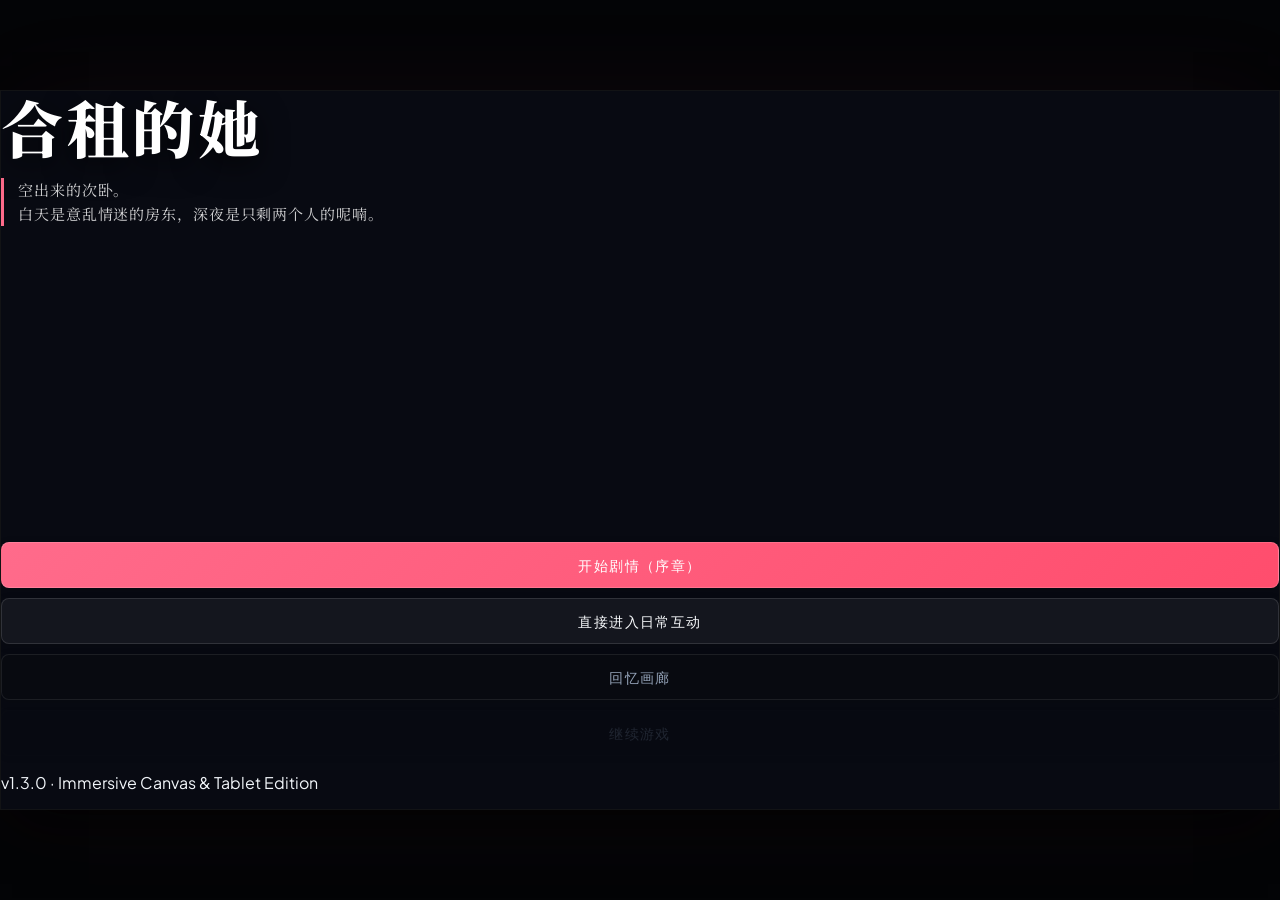
==== commit 2cbf1a5a: "Update studio name to TK出品" ====
--- a/public/index.html
+++ b/public/index.html
@@ -111,15 +111,24 @@
         </div>
         <div class="npc-meters-block">
           <div class="npc-meter-row">
-            <span class="npc-meter-lbl">❤ 信赖</span>
+            <div class="npc-meter-header">
+              <span class="npc-meter-lbl">❤ 信赖</span>
+              <span id="npc-heart-val" class="npc-meter-val">0</span>
+            </div>
             <div class="heart-bar-track"><i id="npc-heart-fill" style="width: 10%"></i></div>
           </div>
           <div class="npc-meter-row">
-            <span class="npc-meter-lbl">🔥 欲望</span>
+            <div class="npc-meter-header">
+              <span class="npc-meter-lbl">🔥 欲望</span>
+              <span id="npc-lust-val" class="npc-meter-val">0</span>
+            </div>
             <div class="lust-bar-track"><i id="npc-lust-fill" style="width: 5%"></i></div>
           </div>
           <div class="npc-meter-row">
-            <span class="npc-meter-lbl">🚨 警惕</span>
+            <div class="npc-meter-header">
+              <span class="npc-meter-lbl">🚨 警惕</span>
+              <span id="npc-suspicion-val" class="npc-meter-val">0</span>
+            </div>
             <div class="suspicion-bar-track"><i id="npc-suspicion-fill" style="width: 0%"></i></div>
           </div>
           <p id="npc-rel" class="relationship-details">关系：加载中...</p>
@@ -408,7 +417,42 @@
       </div>
     </div>
 
-    <!-- 9. SYSTEM MENU MODAL SHEET -->
+    <!-- 10. TIME TRANSITION FADE OVERLAY -->
+    <div id="time-transition-overlay" class="time-transition-overlay hidden" aria-hidden="true">
+      <div class="time-transition-content">
+        <div class="time-transition-clock">
+          <span id="time-transition-icon" class="time-transition-icon">🌙</span>
+        </div>
+        <h3 id="time-transition-title" class="time-transition-title">时光流转...</h3>
+        <p id="time-transition-sub" class="time-transition-sub">手道勤抚，屋舍清香</p>
+      </div>
+    </div>
+
+    <!-- 11. HEARTBEAT COOKING & COCKTAIL MINIGAME MODAL -->
+    <div id="minigame-modal" class="modal-sheet hidden" role="dialog" aria-label="心动料理小游戏">
+      <div class="minigame-shell">
+        <div class="minigame-header">
+          <span class="minigame-title">🍳 心动特调与美艳料理大师</span>
+          <button type="button" id="minigame-close-btn" class="minigame-close-btn">✕</button>
+        </div>
+        <div class="minigame-body">
+          <p class="minigame-desc">为晚晴调配微醺特调或做一盘美味小菜。当移动指针落在金色心动判定区时精准按下！</p>
+          <div class="minigame-track-container">
+            <div id="minigame-target-zone" class="minigame-target-zone"></div>
+            <div id="minigame-pointer" class="minigame-pointer"></div>
+          </div>
+          <div class="minigame-stats-row">
+            <span>回合: <b id="minigame-round-val">1/3</b></span>
+            <span>心动积分: <b id="minigame-score-val">0</b></span>
+          </div>
+          <div class="minigame-actions">
+            <button type="button" id="minigame-hit-btn" class="btn btn--primary btn--large">🎯 精准下料 / 摇酒 (HIT!)</button>
+          </div>
+        </div>
+      </div>
+    </div>
+
+    <!-- SYSTEM MENU MODAL SHEET -->
     <div id="menu-sheet" class="menu-sheet hidden" role="dialog" aria-label="菜单">
       <div class="menu-card">
         <h2>系统</h2>
--- a/public/style.css
+++ b/public/style.css
@@ -35,20 +35,22 @@
   -webkit-tap-highlight-color: transparent;
 }
 
-/* Premium Outer Device Framing & Viewport Isolation */
+/* Premium Outer Device Framing & Viewport Isolation - Unified Proportional Scaling */
 .phone-shell {
-  position: relative;
-  width: min(100vw, calc(100vh * 16 / 9));
-  height: min(100vh, calc(100vw * 9 / 16));
+  position: absolute;
+  width: 1280px;
+  height: 720px;
   max-width: none;
-  margin: 0 auto;
+  left: 50%;
   top: 50%;
-  transform: translateY(-50%);
+  transform: translate(-50%, -50%);
+  transform-origin: center center;
   background: var(--wall-deep);
   overflow: hidden;
   box-shadow: 0 25px 50px -12px rgba(0, 0, 0, 0.8),
               0 0 100px rgba(255, 107, 139, 0.05);
   border: 1px solid rgba(255, 255, 255, 0.05);
+  will-change: transform;
 }
 
 .screen {
@@ -107,101 +109,374 @@
 }
 
 /* Highly Artistic & Cinematic Title Screen (Completely Overturned) */
+/* ==========================================
+   1. EXQUISITE CINEMATIC TITLE SCREEN LANDING PAGE
+   ========================================== */
 #screen-title {
   position: relative;
-  display: flex;
-  flex-direction: row;
+  width: 100%;
+  height: 100%;
+  display: flex;
+  flex-direction: column;
+  justify-content: space-between;
+  padding: 0;
+  background: #080a12;
+  overflow: hidden;
+  user-select: none;
+}
+
+.title-bg-wrapper {
+  position: absolute;
+  inset: 0;
+  z-index: 1;
+  overflow: hidden;
+}
+
+.title-bg-img {
+  position: absolute;
+  inset: 0;
+  width: 100%;
+  height: 100%;
+  object-fit: cover;
+  filter: brightness(0.72) contrast(1.08) saturate(1.1);
+  transform: scale(1.04);
+  animation: titleBgKenBurns 24s infinite alternate ease-in-out;
+}
+
+@keyframes titleBgKenBurns {
+  0% { transform: scale(1.03) translate(0, 0); }
+  100% { transform: scale(1.08) translate(-1%, -1%); }
+}
+
+.title-char-silhouette {
+  position: absolute;
+  right: 6%;
+  bottom: -4%;
+  height: 105%;
+  z-index: 2;
+  pointer-events: none;
+  display: flex;
+  align-items: flex-end;
+  animation: titleCharFloat 7s infinite alternate ease-in-out;
+}
+
+.title-char-img {
+  height: 98%;
+  width: auto;
+  object-fit: contain;
+  filter: drop-shadow(-10px 10px 30px rgba(0, 0, 0, 0.75));
+  mask-image: linear-gradient(to bottom, rgba(0,0,0,1) 80%, rgba(0,0,0,0) 100%);
+  -webkit-mask-image: linear-gradient(to bottom, rgba(0,0,0,1) 80%, rgba(0,0,0,0) 100%);
+}
+
+@keyframes titleCharFloat {
+  0% { transform: translateY(0); }
+  100% { transform: translateY(-8px); }
+}
+
+.title-scrim-overlay {
+  position: absolute;
+  inset: 0;
+  z-index: 3;
+  background:
+    radial-gradient(circle at 70% 30%, rgba(255, 107, 139, 0.15) 0%, transparent 55%),
+    linear-gradient(90deg, rgba(8, 10, 18, 0.95) 0%, rgba(8, 10, 18, 0.78) 45%, rgba(8, 10, 18, 0.4) 75%, rgba(8, 10, 18, 0.85) 100%),
+    linear-gradient(180deg, rgba(8, 10, 18, 0.75) 0%, transparent 25%, rgba(8, 10, 18, 0.92) 85%);
+  pointer-events: none;
+}
+
+/* Header Bar */
+.title-top-bar {
+  position: relative;
+  z-index: 10;
+  display: flex;
+  align-items: center;
+  justify-content: space-between;
+  padding: 24px 48px;
+  border-bottom: 1px solid rgba(255, 255, 255, 0.06);
+  background: linear-gradient(180deg, rgba(8, 10, 18, 0.85) 0%, transparent 100%);
+  backdrop-filter: blur(12px);
+}
+
+.title-brand-logo {
+  display: flex;
+  align-items: center;
+  gap: 8px;
+}
+
+.title-logo-icon {
+  font-size: 18px;
+  filter: drop-shadow(0 0 8px rgba(255, 107, 139, 0.6));
+}
+
+.title-logo-text {
+  font-family: 'Cinzel', serif;
+  font-size: 13px;
+  font-weight: 900;
+  letter-spacing: 0.25em;
+  color: #ffffff;
+}
+
+.title-tags-group {
+  display: flex;
+  align-items: center;
+  gap: 10px;
+  font-size: 12px;
+  color: rgba(255, 255, 255, 0.7);
+  letter-spacing: 0.08em;
+}
+
+.title-tag-sep {
+  color: rgba(255, 107, 139, 0.5);
+}
+
+.title-icon-btn {
+  background: rgba(255, 255, 255, 0.08);
+  border: 1px solid rgba(255, 255, 255, 0.15);
+  color: #ffffff;
+  width: 36px;
+  height: 36px;
+  border-radius: 50%;
+  display: flex;
+  align-items: center;
+  justify-content: center;
+  cursor: pointer;
+  transition: all 0.2s ease;
+}
+.title-icon-btn:hover {
+  background: rgba(255, 107, 139, 0.25);
+  border-color: rgba(255, 107, 139, 0.5);
+  transform: scale(1.06);
+}
+
+/* Main Content Wrapper */
+.title-content-wrapper {
+  position: relative;
+  z-index: 10;
+  display: flex;
   align-items: flex-end;
   justify-content: space-between;
-  gap: 32px;
-  padding: calc(32px + var(--safe-top)) calc(48px + var(--safe-right)) calc(40px + var(--safe-bottom)) calc(48px + var(--safe-left));
-  background:
-    radial-gradient(circle at 25% 30%, rgba(255, 107, 139, 0.18) 0%, transparent 55%),
-    radial-gradient(circle at 80% 70%, rgba(255, 210, 122, 0.12) 0%, transparent 60%),
-    linear-gradient(135deg, #0d0f17 0%, #06080d 100%);
-  overflow: hidden;
-}
-
-.title-ambient-glow {
-  position: absolute;
-  inset: 0;
-  background: radial-gradient(circle at 20% 50%, rgba(255, 107, 139, 0.12) 0%, transparent 50%);
-  pointer-events: none;
-  animation: titleGlowPulse 6s ease-in-out infinite alternate;
-}
-@keyframes titleGlowPulse {
-  0% { opacity: 0.5; transform: scale(1); }
-  100% { opacity: 1; transform: scale(1.05); }
+  padding: 0 54px 48px 54px;
+  gap: 40px;
+  flex: 1;
 }
 
 .title-brand-block {
   flex: 1;
-  max-width: 580px;
-  text-align: left;
-  z-index: 2;
-}
-
-.title-badge {
-  display: inline-block;
+  max-width: 620px;
+  padding-bottom: 12px;
+}
+
+.title-kicker-line {
+  display: flex;
+  align-items: center;
+  gap: 8px;
+  font-size: 12.5px;
+  font-weight: 600;
+  letter-spacing: 0.15em;
+  color: #ffd27a;
+  margin-bottom: 14px;
+}
+
+.title-kicker-dot {
+  width: 6px;
+  height: 6px;
+  border-radius: 50%;
+  background: #ff6b8b;
+  box-shadow: 0 0 10px #ff6b8b;
+}
+
+.title-main {
+  margin: 0 0 16px;
+  font-family: "Ma Shan Zheng", "Noto Serif SC", serif;
+  font-size: clamp(38px, 5.2vw, 62px);
+  font-weight: 900;
+  line-height: 1.15;
+  letter-spacing: 0.06em;
+  color: #ffffff;
+  text-shadow: 0 8px 30px rgba(0, 0, 0, 0.8);
+}
+
+.title-main-highlight {
+  background: linear-gradient(135deg, #ffffff 0%, #ffd27a 40%, #ff6b8b 100%);
+  -webkit-background-clip: text;
+  -webkit-text-fill-color: transparent;
+  filter: drop-shadow(0 4px 16px rgba(255, 107, 139, 0.4));
+}
+
+.title-sub {
+  margin: 0 0 28px;
   font-family: "Noto Serif SC", serif;
+  font-size: 15px;
+  line-height: 1.6;
+  color: rgba(255, 255, 255, 0.82);
+  letter-spacing: 0.06em;
+  border-left: 3px solid #ff6b8b;
+  padding-left: 14px;
+  max-width: 520px;
+}
+
+.title-features-strip {
+  display: flex;
+  align-items: center;
+  gap: 20px;
+}
+
+.title-feature-item {
+  display: flex;
+  align-items: center;
+  gap: 8px;
+  background: rgba(255, 255, 255, 0.05);
+  border: 1px solid rgba(255, 255, 255, 0.08);
+  padding: 6px 12px;
+  border-radius: 8px;
+  backdrop-filter: blur(8px);
+}
+
+.feat-num {
+  font-family: 'Cinzel', monospace;
+  font-size: 11px;
+  font-weight: 900;
+  color: #ffd27a;
+}
+
+.feat-txt {
+  font-size: 12px;
+  color: rgba(255, 255, 255, 0.88);
+}
+
+/* Actions Menu Card */
+.title-actions-card {
+  width: min(340px, 90vw);
+  background: rgba(12, 16, 26, 0.82);
+  border: 1px solid rgba(255, 255, 255, 0.12);
+  border-radius: 20px;
+  padding: 24px;
+  backdrop-filter: blur(24px);
+  box-shadow: 0 24px 60px rgba(0, 0, 0, 0.7);
+  display: flex;
+  flex-direction: column;
+  gap: 16px;
+}
+
+.title-menu-header {
+  border-bottom: 1px solid rgba(255, 255, 255, 0.08);
+  padding-bottom: 10px;
+}
+
+.title-menu-label {
+  font-family: 'Cinzel', serif;
   font-size: 11px;
   font-weight: 700;
-  letter-spacing: 0.12em;
-  color: var(--gold);
-  background: rgba(255, 210, 122, 0.12);
-  border: 1px solid rgba(255, 210, 122, 0.3);
-  padding: 4px 12px;
-  border-radius: 20px;
-  margin-bottom: 12px;
-  backdrop-filter: blur(8px);
-  box-shadow: 0 4px 12px rgba(0, 0, 0, 0.3);
-}
-
-.title-main {
-  margin: 0 0 14px;
-  font-family: "Ma Shan Zheng", "Noto Serif SC", "Cinzel", serif;
-  font-size: clamp(34px, 5.8vw, 56px);
-  font-weight: 900;
+  letter-spacing: 0.2em;
+  color: rgba(255, 255, 255, 0.5);
+}
+
+.title-actions {
+  display: flex;
+  flex-direction: column;
+  gap: 10px;
+}
+
+.title-btn {
+  display: flex;
+  align-items: center;
+  gap: 12px;
+  width: 100%;
+  padding: 12px 16px;
+  border-radius: 12px;
+  border: 1px solid transparent;
+  cursor: pointer;
+  transition: all 0.22s cubic-bezier(0.16, 1, 0.3, 1);
+  text-align: left;
+}
+
+.title-btn--primary {
+  background: linear-gradient(135deg, #e11d48 0%, #be123c 50%, #9f1239 100%);
+  border-color: rgba(255, 107, 139, 0.4);
+  color: #ffffff;
+  box-shadow: 0 8px 24px rgba(225, 29, 72, 0.35);
+}
+.title-btn--primary:hover {
+  background: linear-gradient(135deg, #f43f5e 0%, #e11d48 50%, #be123c 100%);
+  transform: translateY(-2px);
+  box-shadow: 0 12px 32px rgba(225, 29, 72, 0.5);
+}
+
+.title-btn--secondary {
+  background: rgba(30, 41, 59, 0.7);
+  border-color: rgba(255, 255, 255, 0.12);
+  color: #ffffff;
+}
+.title-btn--secondary:hover {
+  background: rgba(51, 65, 85, 0.85);
+  border-color: rgba(255, 210, 122, 0.4);
+  transform: translateY(-2px);
+}
+
+.title-btn-row {
+  display: flex;
+  gap: 8px;
+}
+
+.title-btn--glass {
+  flex: 1;
+  background: rgba(255, 255, 255, 0.05);
+  border-color: rgba(255, 255, 255, 0.08);
+  color: rgba(255, 255, 255, 0.9);
+  padding: 10px 12px;
+}
+.title-btn--glass:hover:not(:disabled) {
+  background: rgba(255, 255, 255, 0.12);
+  border-color: rgba(255, 255, 255, 0.2);
+  transform: translateY(-2px);
+}
+.title-btn--glass:disabled {
+  opacity: 0.4;
+  cursor: not-allowed;
+  transform: none !important;
+}
+
+.btn-icon {
+  font-size: 18px;
+  flex-shrink: 0;
+}
+
+.btn-content {
+  display: flex;
+  flex-direction: column;
+}
+
+.btn-label {
+  font-size: 14px;
+  font-weight: 700;
+  letter-spacing: 0.04em;
+}
+
+.btn-desc {
+  font-size: 11px;
+  opacity: 0.75;
+  margin-top: 2px;
+}
+
+.title-footer-meta {
+  display: flex;
+  flex-direction: column;
+  gap: 4px;
+  padding-top: 10px;
+  border-top: 1px solid rgba(255, 255, 255, 0.06);
+  font-size: 10.5px;
+  color: rgba(255, 255, 255, 0.45);
+}
+
+.version-label {
+  font-family: 'Cinzel', monospace;
   letter-spacing: 0.08em;
-  color: #ffffff;
-  background: linear-gradient(135deg, #ffffff 0%, #ffd27a 45%, #ff6b8b 100%);
-  -webkit-background-clip: text;
-  -webkit-text-fill-color: transparent;
-  filter: drop-shadow(0 4px 16px rgba(255, 107, 139, 0.35));
-  line-height: 1.18;
-}
-
-.title-sub {
-  margin: 0;
-  font-family: "Noto Serif SC", serif;
-  font-size: clamp(14px, 2.2vw, 18px);
-  line-height: 1.5;
-  color: #ff9ebb;
-  letter-spacing: 0.12em;
-  font-weight: 700;
-  border-left: 3px solid var(--rust);
-  padding-left: 14px;
-  text-shadow: 0 2px 12px rgba(255, 107, 139, 0.3);
-}
-
-.title-actions {
-  display: grid;
-  gap: 12px;
-  width: min(240px, 32%);
-  z-index: 2;
-}
-
-.title-version {
-  position: absolute;
-  right: calc(48px + var(--safe-right));
-  top: calc(24px + var(--safe-top));
-  margin: 0;
-  font-family: "Cinzel", monospace;
-  font-size: 11px;
-  letter-spacing: 0.1em;
-  color: var(--gold-dim);
+}
+
+.save-status-label {
+  color: #ffd27a;
   opacity: 0.8;
-  z-index: 2;
 }
 
 /* Premium Button Architecture & Affordance Design */
@@ -553,9 +828,50 @@
 }
 
 .slg-sheet-body {
-  display: grid;
+  display: flex;
+  flex-direction: column;
   gap: 10px;
 }
-.slg-sheet-body .btn--time {
+
+.slg-sheet-option {
+  display: flex;
+  flex-direction: column;
+  align-items: flex-start;
   width: 100%;
-}
+  padding: 12px 16px;
+  background: rgba(18, 24, 38, 0.88);
+  border: 1px solid rgba(255, 255, 255, 0.12);
+  border-radius: 12px;
+  color: #ffffff;
+  font-size: 13.5px;
+  font-weight: 600;
+  text-align: left;
+  cursor: pointer;
+  transition: all 0.2s cubic-bezier(0.16, 1, 0.3, 1);
+  box-shadow: 0 4px 16px rgba(0, 0, 0, 0.3);
+}
+.slg-sheet-option:hover {
+  background: linear-gradient(135deg, rgba(225, 29, 72, 0.25) 0%, rgba(18, 24, 38, 0.95) 100%);
+  border-color: rgba(255, 107, 139, 0.5);
+  box-shadow: 0 8px 24px rgba(225, 29, 72, 0.3);
+  transform: translateY(-2px);
+}
+.slg-sheet-option.is-locked {
+  opacity: 0.75;
+  border-color: rgba(255, 255, 255, 0.08);
+  background: rgba(12, 16, 26, 0.6);
+}
+.slg-sheet-option.is-locked:hover {
+  border-color: rgba(245, 158, 11, 0.4);
+  background: rgba(245, 158, 11, 0.1);
+  transform: translateY(-1px);
+}
+.opt-text {
+  font-weight: 700;
+  letter-spacing: 0.02em;
+}
+.opt-sub {
+  font-size: 11px;
+  opacity: 0.75;
+  margin-top: 3px;
+}
--- a/public/ui-v2.css
+++ b/public/ui-v2.css
@@ -341,25 +341,36 @@
 }
 .npc-meter-row {
   display: flex;
-  align-items: center;
-  gap: 6px;
+  flex-direction: column;
+  align-items: stretch;
+  gap: 3px;
+}
+.npc-meter-header {
+  display: flex;
+  justify-content: space-between;
+  align-items: center;
 }
 .npc-meter-lbl {
-  font-size: 9.5px;
+  font-size: 10px;
   font-weight: 700;
   color: var(--paper-dim);
-  width: 38px;
-  flex-shrink: 0;
-}
-.heart-bar-track, .lust-bar-track {
-  flex: 1;
+}
+.npc-meter-val {
+  font-size: 10.5px;
+  font-weight: 800;
+  color: var(--gold);
+  text-shadow: 0 0 8px rgba(255, 210, 122, 0.4);
+}
+.heart-bar-track, .lust-bar-track, .suspicion-bar-track {
+  flex: none;
+  width: 100%;
   height: 6px;
   border-radius: 99px;
   background: rgba(255, 255, 255, 0.06);
   overflow: hidden;
   border: 1px solid rgba(255, 255, 255, 0.04);
 }
-.heart-bar-track i, .lust-bar-track i {
+.heart-bar-track i, .lust-bar-track i, .suspicion-bar-track i {
   display: block;
   height: 100%;
   width: 10%;
@@ -1512,3 +1523,138 @@
   opacity: 1;
 }
 
+/* ==========================================
+   TIME TRANSITION OVERLAY & MINIGAME MODAL
+   ========================================== */
+.time-transition-overlay {
+  position: absolute;
+  inset: 0;
+  z-index: 999999;
+  background: rgba(5, 7, 12, 0.96);
+  backdrop-filter: blur(20px);
+  -webkit-backdrop-filter: blur(20px);
+  display: flex;
+  align-items: center;
+  justify-content: center;
+  color: #ffffff;
+  opacity: 1;
+  pointer-events: all;
+  transition: opacity 0.4s cubic-bezier(0.16, 1, 0.3, 1);
+}
+.time-transition-overlay.hidden {
+  display: none !important;
+  opacity: 0;
+}
+.time-transition-content {
+  text-align: center;
+  padding: 30px;
+}
+.time-transition-clock {
+  font-size: 48px;
+  margin-bottom: 12px;
+  animation: spinClock 2s linear infinite;
+}
+@keyframes spinClock {
+  0% { transform: rotate(0deg) scale(0.95); }
+  50% { transform: rotate(180deg) scale(1.05); }
+  100% { transform: rotate(360deg) scale(0.95); }
+}
+.time-transition-title {
+  font-family: 'Cinzel', 'Noto Serif SC', serif;
+  font-size: 20px;
+  color: var(--gold);
+  letter-spacing: 2px;
+  margin-bottom: 8px;
+}
+.time-transition-sub {
+  font-size: 13px;
+  color: var(--paper-dim);
+  letter-spacing: 1px;
+}
+
+/* MINIGAME MODAL SHELL */
+.minigame-shell {
+  width: 90%;
+  max-width: 380px;
+  background: #0f1522;
+  border: 1px solid rgba(255, 210, 122, 0.2);
+  border-radius: 14px;
+  padding: 20px;
+  box-shadow: 0 20px 50px rgba(0, 0, 0, 0.8);
+  color: #ffffff;
+  text-align: center;
+}
+.minigame-header {
+  display: flex;
+  align-items: center;
+  justify-content: space-between;
+  margin-bottom: 12px;
+  border-bottom: 1px solid rgba(255, 255, 255, 0.08);
+  padding-bottom: 8px;
+}
+.minigame-title {
+  font-family: 'Noto Serif SC', serif;
+  font-weight: 700;
+  font-size: 15px;
+  color: var(--gold);
+}
+.minigame-close-btn {
+  background: none;
+  border: none;
+  color: #aaa;
+  font-size: 16px;
+  cursor: pointer;
+}
+.minigame-desc {
+  font-size: 11.5px;
+  color: var(--paper-dim);
+  margin-bottom: 16px;
+  line-height: 1.5;
+}
+.minigame-track-container {
+  position: relative;
+  width: 100%;
+  height: 28px;
+  background: rgba(255, 255, 255, 0.06);
+  border: 1px solid rgba(255, 255, 255, 0.15);
+  border-radius: 14px;
+  overflow: hidden;
+  margin-bottom: 16px;
+}
+.minigame-target-zone {
+  position: absolute;
+  top: 0;
+  bottom: 0;
+  width: 25%;
+  left: 40%;
+  background: linear-gradient(90deg, rgba(255, 210, 122, 0.2), rgba(255, 210, 122, 0.8), rgba(255, 210, 122, 0.2));
+  border-left: 1px solid var(--gold);
+  border-right: 1px solid var(--gold);
+}
+.minigame-pointer {
+  position: absolute;
+  top: 0;
+  bottom: 0;
+  width: 6px;
+  left: 0%;
+  background: #ff4757;
+  box-shadow: 0 0 10px #ff4757;
+  border-radius: 3px;
+  transition: left 0.03s linear;
+}
+.minigame-stats-row {
+  display: flex;
+  justify-content: space-around;
+  font-size: 12px;
+  color: #ddd;
+  margin-bottom: 16px;
+}
+.minigame-stats-row b {
+  color: var(--gold);
+}
+.minigame-actions .btn {
+  width: 100%;
+  padding: 12px;
+  font-size: 13px;
+}
+
